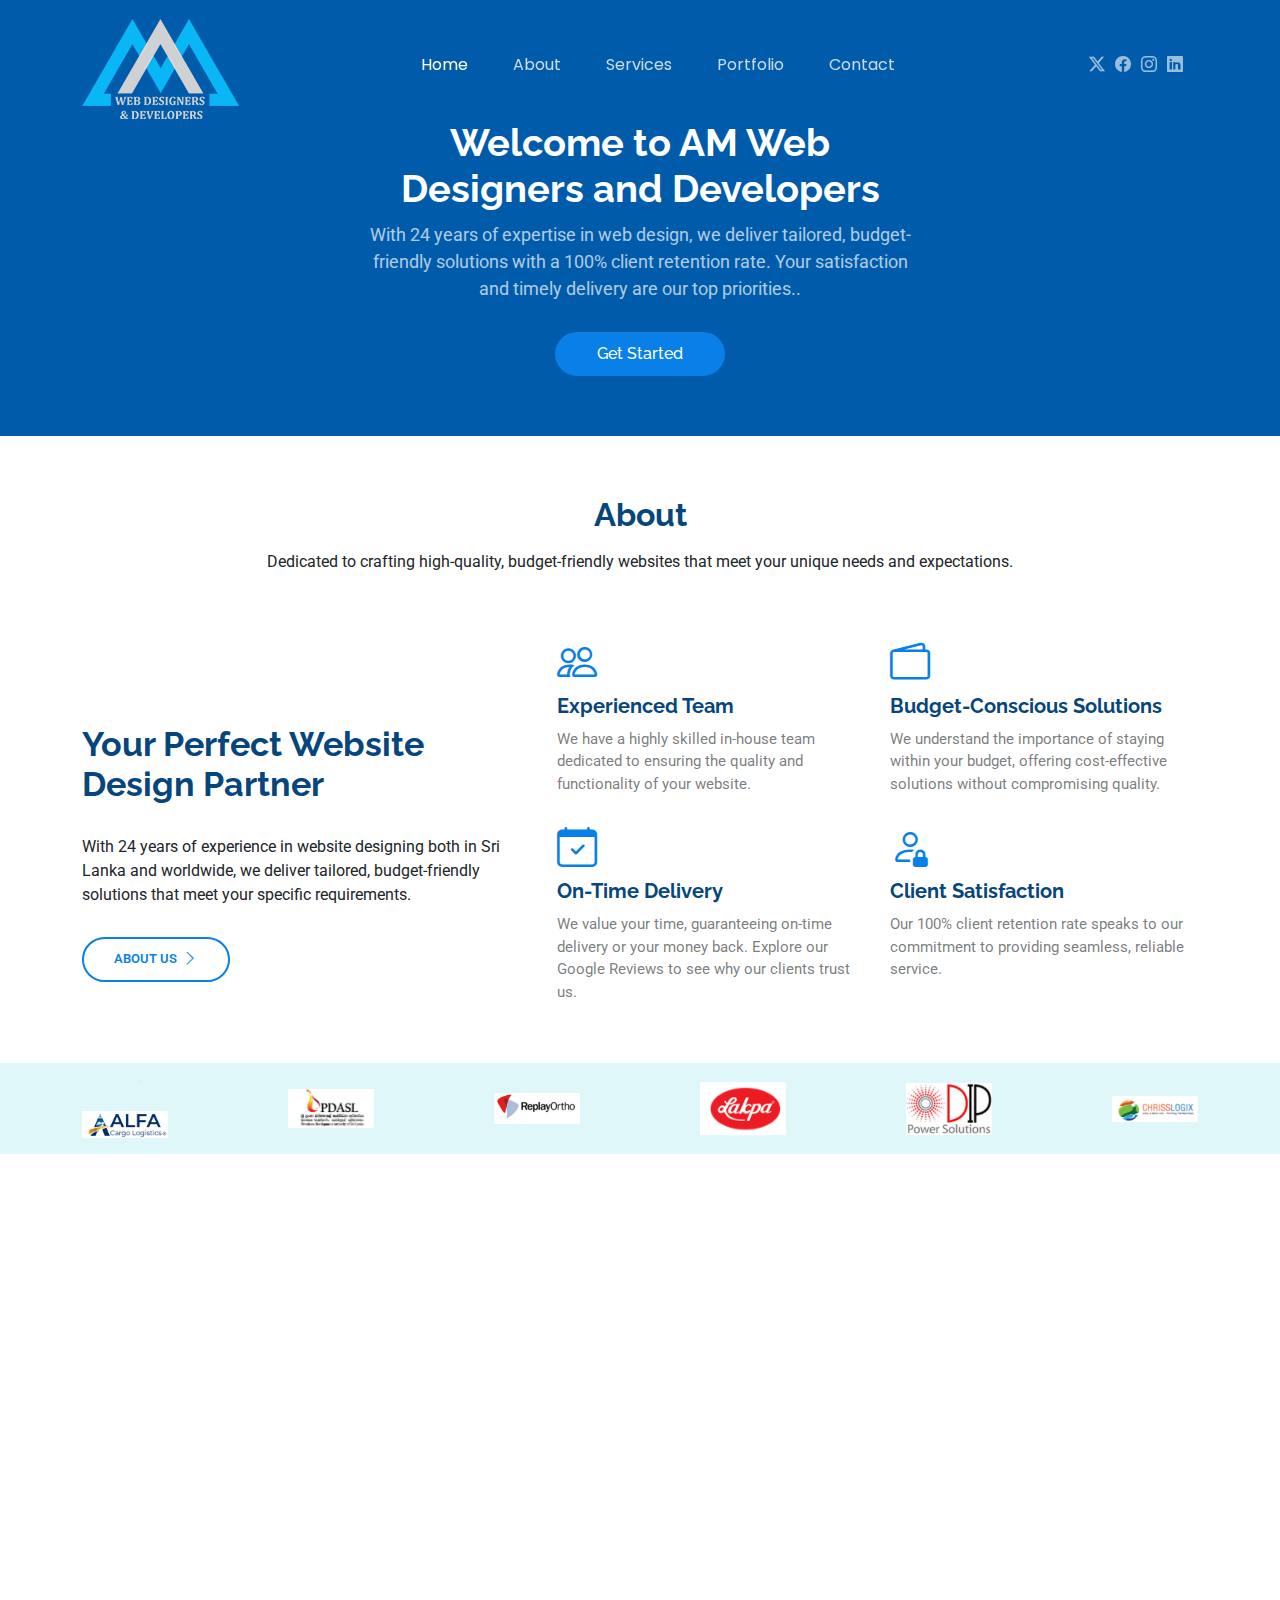
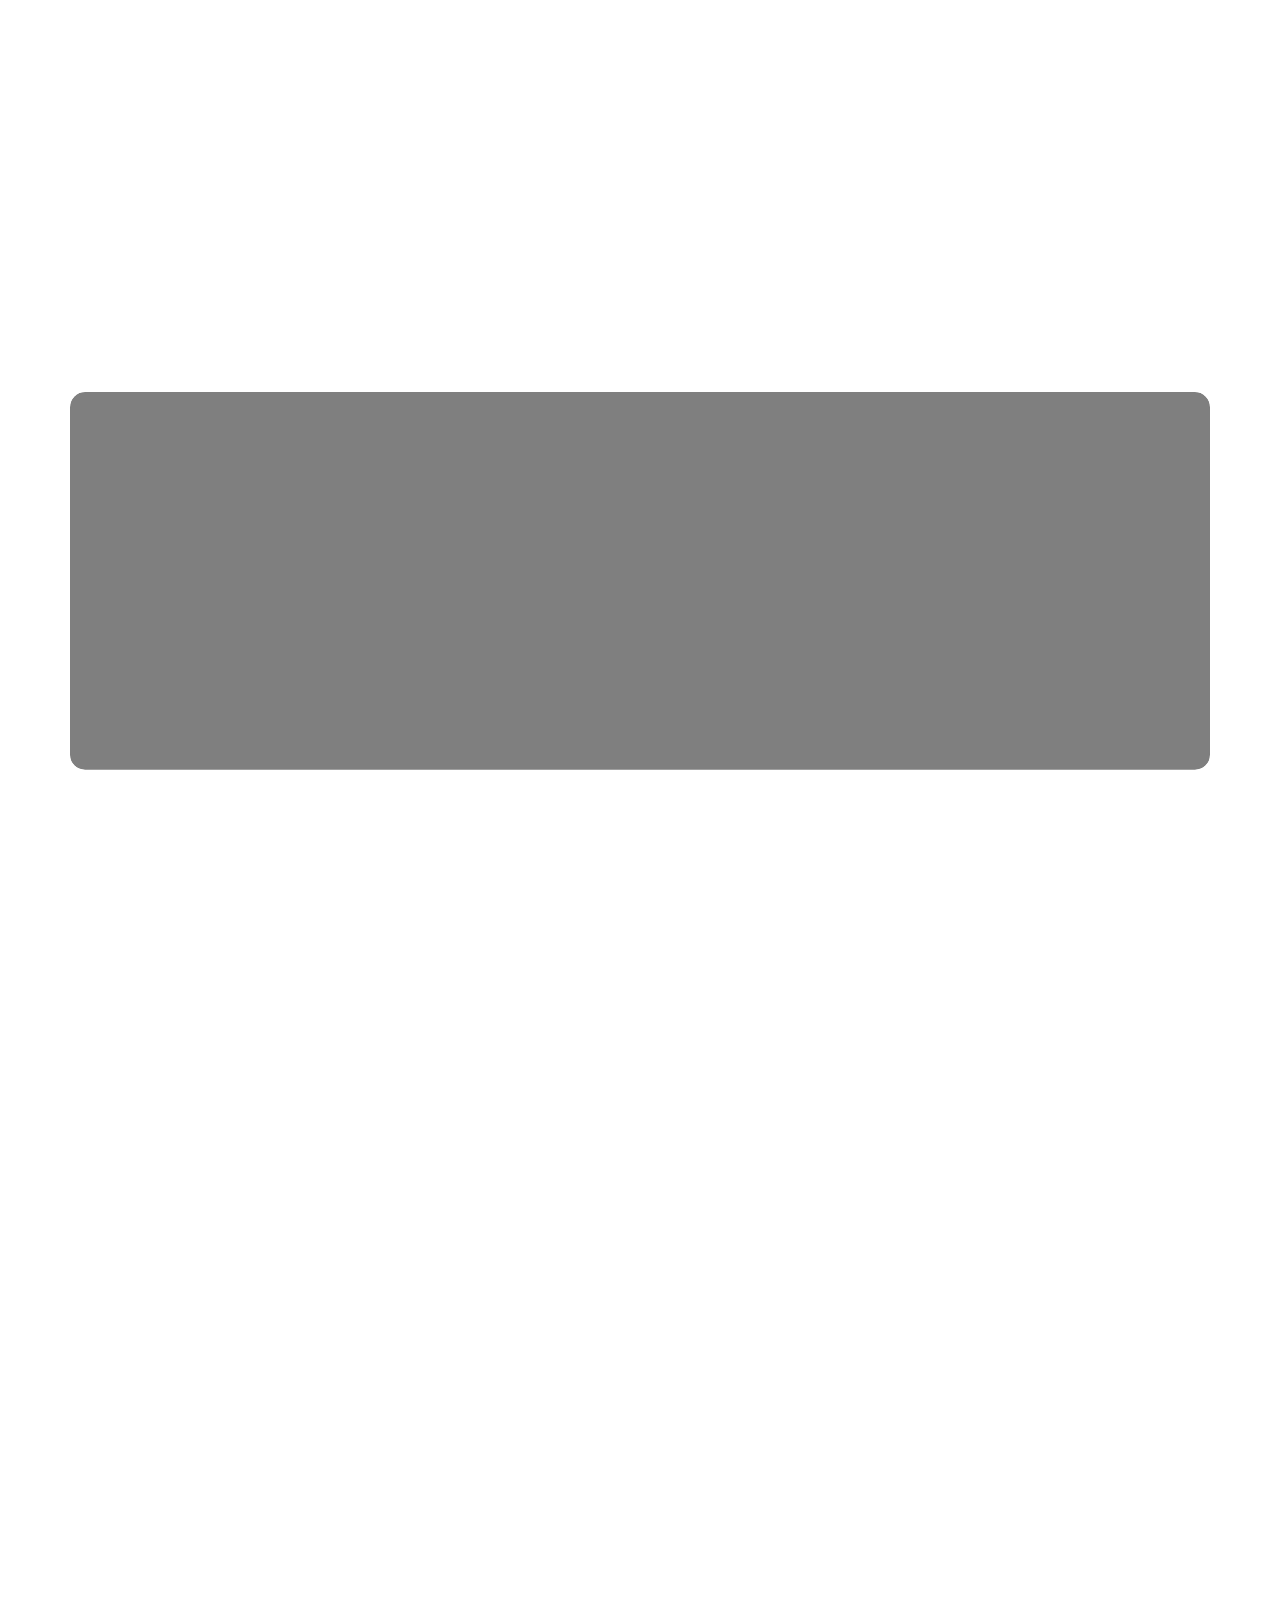
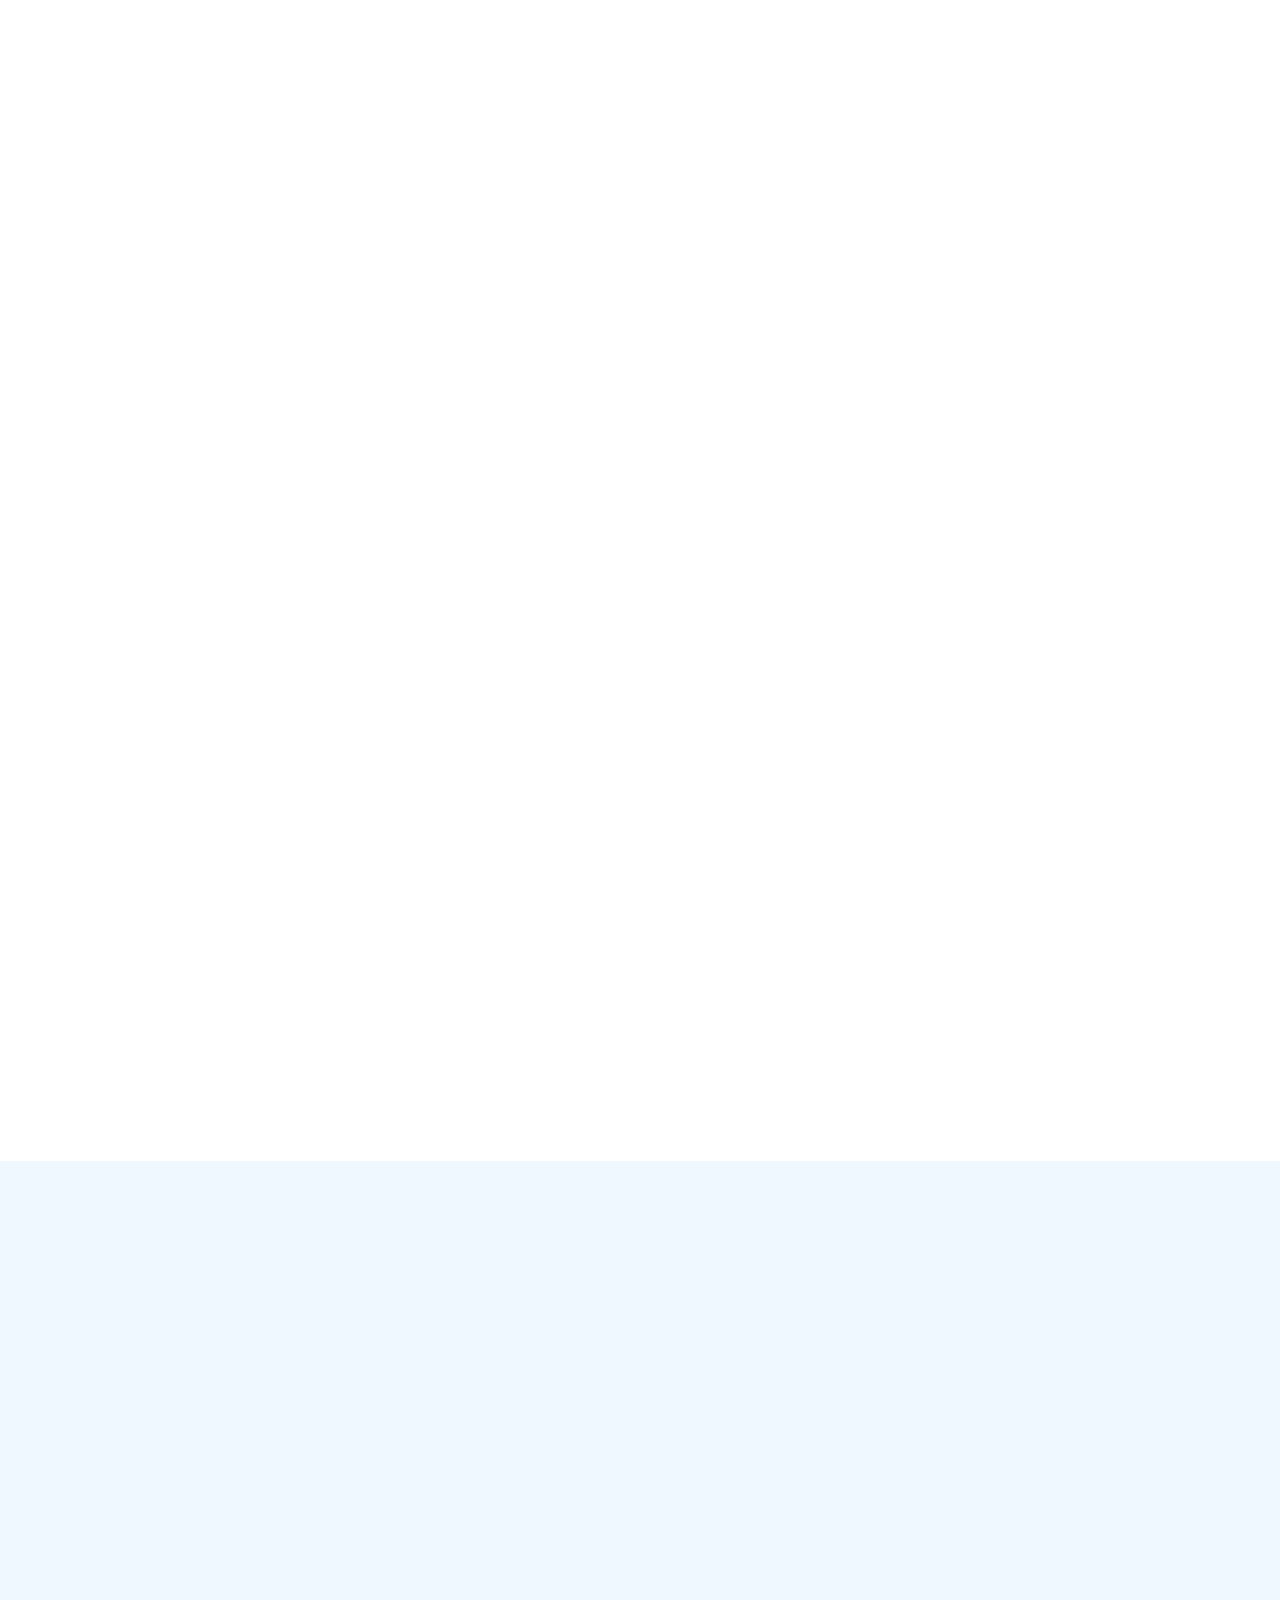
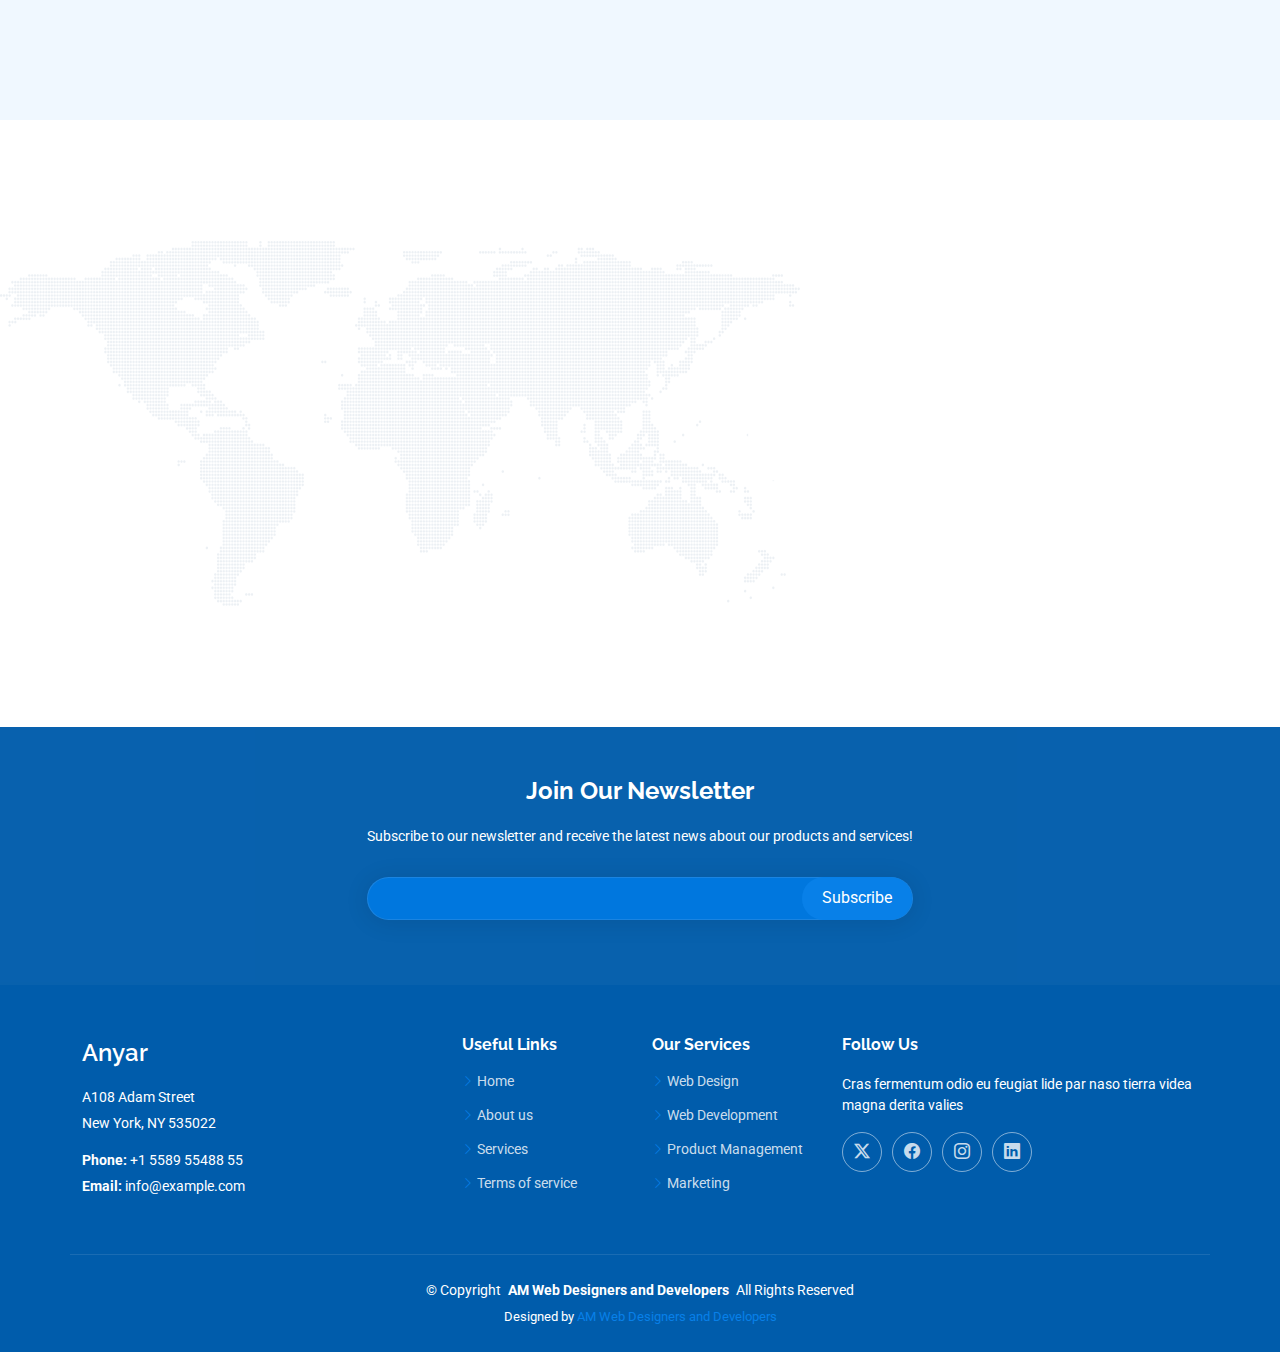
==== AM Web Developers/index.html @ 79e126ba "1 Commit" ====
<!DOCTYPE html>
<html lang="en">

<head>
  <meta charset="utf-8">
  <meta content="width=device-width, initial-scale=1.0" name="viewport">
  <title>AM Web Designers and Developers</title>
  <meta name="description" content="">
  <meta name="keywords" content="">

  <!-- Favicons -->
  <link href="assets/img/logo.png" rel="icon">
  <link href="assets/img/logo.png" rel="apple-touch-icon">

  <!-- Fonts -->
  <link href="https://fonts.googleapis.com" rel="preconnect">
  <link href="https://fonts.gstatic.com" rel="preconnect" crossorigin>
  <link
    href="https://fonts.googleapis.com/css2?family=Roboto:ital,wght@0,100;0,300;0,400;0,500;0,700;0,900;1,100;1,300;1,400;1,500;1,700;1,900&family=Poppins:ital,wght@0,100;0,200;0,300;0,400;0,500;0,600;0,700;0,800;0,900;1,100;1,200;1,300;1,400;1,500;1,600;1,700;1,800;1,900&family=Raleway:ital,wght@0,100;0,200;0,300;0,400;0,500;0,600;0,700;0,800;0,900;1,100;1,200;1,300;1,400;1,500;1,600;1,700;1,800;1,900&display=swap"
    rel="stylesheet">

  <!-- Vendor CSS Files -->
  <link href="assets/vendor/bootstrap/css/bootstrap.min.css" rel="stylesheet">
  <link href="assets/vendor/bootstrap-icons/bootstrap-icons.css" rel="stylesheet">
  <link href="assets/vendor/aos/aos.css" rel="stylesheet">
  <link href="assets/vendor/swiper/swiper-bundle.min.css" rel="stylesheet">
  <link href="assets/vendor/glightbox/css/glightbox.min.css" rel="stylesheet">

  <!-- Main CSS File -->
  <link href="assets/css/main.css" rel="stylesheet">

</head>

<body class="index-page">

  <header id="header" class="header d-flex align-items-center fixed-top">
    <div class="container position-relative d-flex align-items-center justify-content-between">

      <a href="index.html" class="logo d-flex align-items-center me-auto me-xl-0">
        <img src="assets/img/logo.png" alt="">
      </a>

      <nav id="navmenu" class="navmenu">
        <ul>
          <li><a href="#hero" class="active">Home</a></li>
          <li><a href="#about">About</a></li>
          <li><a href="#services">Services</a></li>
          <li><a href="#portfolio">Portfolio</a></li>
          <!-- <li class="dropdown"><a href="#"><span>Dropdown</span> <i class="bi bi-chevron-down toggle-dropdown"></i></a>
            <ul>
              <li><a href="#">Dropdown 1</a></li>
              <li class="dropdown"><a href="#"><span>Deep Dropdown</span> <i
                    class="bi bi-chevron-down toggle-dropdown"></i></a>
                <ul>
                  <li><a href="#">Deep Dropdown 1</a></li>
                  <li><a href="#">Deep Dropdown 2</a></li>
                  <li><a href="#">Deep Dropdown 3</a></li>
                  <li><a href="#">Deep Dropdown 4</a></li>
                  <li><a href="#">Deep Dropdown 5</a></li>
                </ul>
              </li>
              <li><a href="#">Dropdown 2</a></li>
              <li><a href="#">Dropdown 3</a></li>
              <li><a href="#">Dropdown 4</a></li>
            </ul>
          </li> -->
          <li><a href="#contact">Contact</a></li>
        </ul>
        <i class="mobile-nav-toggle d-xl-none bi bi-list"></i>
      </nav>

      <div class="header-social-links">
        <a href="#" class="twitter"><i class="bi bi-twitter-x"></i></a>
        <a href="#" class="facebook"><i class="bi bi-facebook"></i></a>
        <a href="#" class="instagram"><i class="bi bi-instagram"></i></a>
        <a href="#" class="linkedin"><i class="bi bi-linkedin"></i></a>
      </div>

    </div>
  </header>

  <main class="main">

    <!-- Hero Section -->
    <section id="hero" class="hero section dark-background">

      <div class="container">
        <div class="row justify-content-center">
          <div class="col-lg-6 text-center" data-aos="fade-up" data-aos-delay="100">
            <h2><span>Welcome to AM Web Designers and Developers</span></h2>
            <p>With 24 years of expertise in web design, we deliver tailored, budget-friendly solutions with a 100%
              client retention rate. Your satisfaction and timely delivery are our top priorities..</p>
            <a href="#about" class="btn-get-started">Get Started</a>
          </div>
        </div>
      </div>

    </section><!-- /Hero Section -->

    <!-- About Section -->
    <section id="about" class="about section">

      <!-- Section Title -->
      <div class="container section-title" data-aos="fade-up">
        <h2>About</h2>
        <p>Dedicated to crafting high-quality, budget-friendly websites that meet your unique needs and expectations.
        </p>
      </div><!-- End Section Title -->

      <div class="container">

        <div class="row gy-5">

          <div class="content col-xl-5 d-flex flex-column" data-aos="fade-up" data-aos-delay="100">
            <h3>Your Perfect Website Design Partner</h3>
            <p>
              With 24 years of experience in website designing both in Sri Lanka and worldwide, we deliver tailored,
              budget-friendly solutions that meet your specific requirements.
            </p>
            <a href="#" class="about-btn align-self-center align-self-xl-start"><span>About us</span> <i
                class="bi bi-chevron-right"></i></a>
          </div>

          <div class="col-xl-7" data-aos="fade-up" data-aos-delay="200">
            <div class="row gy-4">

              <div class="col-md-6 icon-box position-relative">
                <i class="bi bi-people"></i>
                <h4><a href="" class="stretched-link">Experienced Team</a></h4>
                <p>We have a highly skilled in-house team dedicated to ensuring the quality and functionality of your
                  website.</p>
              </div><!-- Icon-Box -->

              <div class="col-md-6 icon-box position-relative">
                <i class="bi bi-wallet2"></i>
                <h4><a href="" class="stretched-link">Budget-Conscious Solutions</a></h4>
                <p>We understand the importance of staying within your budget, offering cost-effective solutions without
                  compromising quality.</p>
              </div><!-- Icon-Box -->

              <div class="col-md-6 icon-box position-relative">
                <i class="bi bi-calendar-check"></i>
                <h4><a href="" class="stretched-link">On-Time Delivery</a></h4>
                <p>We value your time, guaranteeing on-time delivery or your money back. Explore our Google Reviews to
                  see why our clients trust us.</p>
              </div><!-- Icon-Box -->

              <div class="col-md-6 icon-box position-relative">
                <i class="bi bi-person-lock"></i>
                <h4><a href="" class="stretched-link">Client Satisfaction</a></h4>
                <p>Our 100% client retention rate speaks to our commitment to providing seamless, reliable service.</p>
              </div><!-- Icon-Box -->

            </div>
          </div>

        </div>

      </div>

    </section><!-- /About Section -->

    <!-- Clients Section -->
    <section id="clients" class="clients section">

      <div class="container">

        <div class="swiper init-swiper">
          <script type="application/json" class="swiper-config">
            {
              "loop": true,
              "speed": 600,
              "autoplay": {
                "delay": 5000
              },
              "slidesPerView": "auto",
              "pagination": {
                "el": ".swiper-pagination",
                "type": "bullets",
                "clickable": true
              },
              "breakpoints": {
                "320": {
                  "slidesPerView": 2,
                  "spaceBetween": 40
                },
                "480": {
                  "slidesPerView": 3,
                  "spaceBetween": 60
                },
                "640": {
                  "slidesPerView": 4,
                  "spaceBetween": 80
                },
                "992": {
                  "slidesPerView": 6,
                  "spaceBetween": 120
                }
              }
            }
          </script>
          <div class="swiper-wrapper align-items-center">
            <div class="swiper-slide"><img src="assets/img/clients/client-1.png" class="img-fluid" alt=""></div>
            <div class="swiper-slide"><img src="assets/img/clients/client-2.png" class="img-fluid" alt=""></div>
            <div class="swiper-slide"><img src="assets/img/clients/client-3.png" class="img-fluid" alt=""></div>
            <div class="swiper-slide"><img src="assets/img/clients/client-4.png" class="img-fluid" alt=""></div>
            <div class="swiper-slide"><img src="assets/img/clients/client-5.png" class="img-fluid" alt=""></div>
            <div class="swiper-slide"><img src="assets/img/clients/client-6.png" class="img-fluid" alt=""></div>
            <div class="swiper-slide"><img src="assets/img/clients/client-7.png" class="img-fluid" alt=""></div>
            <div class="swiper-slide"><img src="assets/img/clients/client-8.png" class="img-fluid" alt=""></div>
            <div class="swiper-slide"><img src="assets/img/clients/client-9.png" class="img-fluid" alt=""></div>
          </div>
        </div>

      </div>

    </section><!-- /Clients Section -->

    <!-- Services Section -->
    <section id="services" class="services section">

      <!-- Section Title -->
      <div class="container section-title" data-aos="fade-up">
        <h2>Services</h2>
        <p>Explore the wide range of services we offer to meet your needs.</p>
      </div><!-- End Section Title -->

      <div class="container">
        <div class="row gy-4">

          <!-- Website Design and Development -->
          <div class="col-lg-4 col-md-6 service-item d-flex" data-aos="fade-up" data-aos-delay="100">
            <div class="icon flex-shrink-0"><i class="bi bi-code"></i></div>
            <div>
              <h4 class="title">Website Design and Development</h4>
              <p class="description">Creating beautiful, responsive websites tailored to your business needs.</p>
            </div>
          </div><!-- End Service Item -->

          <!-- Web Hosting -->
          <div class="col-lg-4 col-md-6 service-item d-flex" data-aos="fade-up" data-aos-delay="200">
            <div class="icon flex-shrink-0"><i class="bi bi-server"></i></div>
            <div>
              <h4 class="title">Web Hosting</h4>
              <p class="description">Reliable and secure web hosting solutions to keep your website online 24/7.</p>
            </div>
          </div><!-- End Service Item -->

          <!-- Domain Registration & Transfer -->
          <div class="col-lg-4 col-md-6 service-item d-flex" data-aos="fade-up" data-aos-delay="300">
            <div class="icon flex-shrink-0"><i class="bi bi-globe"></i></div>
            <div>
              <h4 class="title">Domain Registration & Transfer</h4>
              <p class="description">Easily register new domains or transfer existing ones with us.</p>
            </div>
          </div><!-- End Service Item -->

          <!-- Editing & Re-Designing Websites -->
          <div class="col-lg-4 col-md-6 service-item d-flex" data-aos="fade-up" data-aos-delay="400">
            <div class="icon flex-shrink-0"><i class="bi bi-pencil-square"></i></div>
            <div>
              <h4 class="title">Editing & Re-Designing Websites</h4>
              <p class="description">Need changes? We edit and re-design existing websites to suit your current needs.
              </p>
            </div>
          </div><!-- End Service Item -->

          <!-- Logo & Company Profile Design -->
          <!-- <div class="col-lg-4 col-md-6 service-item d-flex" data-aos="fade-up" data-aos-delay="500">
            <div class="icon flex-shrink-0"><i class="bi bi-palette"></i></div>
            <div>
              <h4 class="title">Logo & Company Profile Design</h4>
              <p class="description">Professional logo design and company profiles to enhance your brand image.</p>
            </div>
          </div>End Service Item -->

          <!-- Specialized Websites -->
          <div class="col-lg-4 col-md-6 service-item d-flex" data-aos="fade-up" data-aos-delay="600">
            <div class="icon flex-shrink-0"><i class="bi bi-briefcase"></i></div>
            <div>
              <h4 class="title">Specialized Websites</h4>
              <p class="description">From classified ad websites to recruitment platforms, we develop them all.</p>
            </div>
          </div><!-- End Service Item -->

          <!-- Static Websites -->
          <div class="col-lg-4 col-md-6 service-item d-flex" data-aos="fade-up" data-aos-delay="700">
            <div class="icon flex-shrink-0"><i class="bi bi-file-earmark"></i></div>
            <div>
              <h4 class="title">Static Websites</h4>
              <p class="description">Simple, fast-loading websites with a clean design.</p>
            </div>
          </div><!-- End Service Item -->

          <!-- Dynamic Websites -->
          <div class="col-lg-4 col-md-6 service-item d-flex" data-aos="fade-up" data-aos-delay="800">
            <div class="icon flex-shrink-0"><i class="bi bi-layout-text-sidebar"></i></div>
            <div>
              <h4 class="title">Dynamic Websites</h4>
              <p class="description">Engage your users with interactive and dynamic website experiences.</p>
            </div>
          </div><!-- End Service Item -->

          <!-- E-commerce Websites -->
          <div class="col-lg-4 col-md-6 service-item d-flex" data-aos="fade-up" data-aos-delay="900">
            <div class="icon flex-shrink-0"><i class="bi bi-cart"></i></div>
            <div>
              <h4 class="title">E-commerce Websites</h4>
              <p class="description">Build an online store to showcase and sell your products with ease.</p>
            </div>
          </div><!-- End Service Item -->

          <!-- Classified Ad Websites -->
          <!-- <div class="col-lg-4 col-md-6 service-item d-flex" data-aos="fade-up" data-aos-delay="1000">
            <div class="icon flex-shrink-0"><i class="bi bi-list-check"></i></div>
            <div>
              <h4 class="title">Classified Ad Websites</h4>
              <p class="description">Create platforms for users to post and browse classified ads.</p>
            </div>
          </div>End Service Item -->

          <!-- PHP/Database Websites -->
          <div class="col-lg-4 col-md-6 service-item d-flex" data-aos="fade-up" data-aos-delay="1100">
            <div class="icon flex-shrink-0"><i class="bi bi-database"></i></div>
            <div>
              <h4 class="title">PHP/Database Websites</h4>
              <p class="description">Developing robust, data-driven websites with PHP and database integration.</p>
            </div>
          </div><!-- End Service Item -->

          <!-- Recruitment Websites -->
          <!-- <div class="col-lg-4 col-md-6 service-item d-flex" data-aos="fade-up" data-aos-delay="1200">
            <div class="icon flex-shrink-0"><i class="bi bi-person-check"></i></div>
            <div>
              <h4 class="title">Recruitment Websites</h4>
              <p class="description">Designing platforms to streamline the hiring process and connect employers with
                candidates.</p>
            </div>
          </div>End Service Item -->

        </div>
      </div>

    </section><!-- /Services Section -->

    <!-- Call To Action Section -->
    <section id="call-to-action" class="call-to-action section dark-background">

      <div class="container">
        <img src="assets/img/cta-bg.jpg" alt="">
        <div class="content row justify-content-center" data-aos="zoom-in" data-aos-delay="100">
          <div class="col-xl-10">
            <div class="text-center">
              <h3>Call To Action</h3>
              <p>Looking for a top-notch website designer in Sri Lanka? With 24 years of experience and a 100% client
                satisfaction rate, we deliver tailored, budget-friendly websites on time. <b>Explore our portfolio,
                  contact
                  us today</b>, and <b>read our Google Reviews</b> to see how we can bring your vision to life. Get in
                touch now!</p>
              <a class="cta-btn" href="#">Call To Action</a>
            </div>
          </div>
        </div>
      </div>

    </section><!-- /Call To Action Section -->

    <!-- Portfolio Section -->
    <section id="portfolio" class="portfolio section">

      <!-- Section Title -->
      <div class="container section-title" data-aos="fade-up">
        <h2>Portfolio</h2>
        <p>Necessitatibus eius consequatur ex aliquid fuga eum quidem sint consectetur velit</p>
      </div><!-- End Section Title -->

      <div class="container">

        <div class="isotope-layout" data-default-filter="*" data-layout="masonry" data-sort="original-order">

          <ul class="portfolio-filters isotope-filters" data-aos="fade-up" data-aos-delay="100">
            <li data-filter="*" class="filter-active">All</li>
            <li data-filter=".filter-app">App</li>
            <li data-filter=".filter-product">Product</li>
            <li data-filter=".filter-branding">Branding</li>
            <li data-filter=".filter-books">Books</li>
          </ul><!-- End Portfolio Filters -->

          <div class="row gy-4 isotope-container" data-aos="fade-up" data-aos-delay="200">

            <div class="col-lg-4 col-md-6 portfolio-item isotope-item filter-app">
              <div class="portfolio-content h-100">
                <a href="assets/img/portfolio/app-1.jpg" data-gallery="portfolio-gallery-app" class="glightbox"><img
                    src="assets/img/portfolio/app-1.jpg" class="img-fluid" alt=""></a>
                <div class="portfolio-info">
                  <h4><a href="portfolio-details.html" title="More Details">App 1</a></h4>
                  <p>Lorem ipsum, dolor sit amet consectetur</p>
                </div>
              </div>
            </div><!-- End Portfolio Item -->

            <div class="col-lg-4 col-md-6 portfolio-item isotope-item filter-product">
              <div class="portfolio-content h-100">
                <a href="assets/img/portfolio/product-1.jpg" data-gallery="portfolio-gallery-app" class="glightbox"><img
                    src="assets/img/portfolio/product-1.jpg" class="img-fluid" alt=""></a>
                <div class="portfolio-info">
                  <h4><a href="portfolio-details.html" title="More Details">Product 1</a></h4>
                  <p>Lorem ipsum, dolor sit amet consectetur</p>
                </div>
              </div>
            </div><!-- End Portfolio Item -->

            <div class="col-lg-4 col-md-6 portfolio-item isotope-item filter-branding">
              <div class="portfolio-content h-100">
                <a href="assets/img/portfolio/branding-1.jpg" data-gallery="portfolio-gallery-app"
                  class="glightbox"><img src="assets/img/portfolio/branding-1.jpg" class="img-fluid" alt=""></a>
                <div class="portfolio-info">
                  <h4><a href="portfolio-details.html" title="More Details">Branding 1</a></h4>
                  <p>Lorem ipsum, dolor sit amet consectetur</p>
                </div>
              </div>
            </div><!-- End Portfolio Item -->

            <div class="col-lg-4 col-md-6 portfolio-item isotope-item filter-books">
              <div class="portfolio-content h-100">
                <a href="assets/img/portfolio/books-1.jpg" data-gallery="portfolio-gallery-app" class="glightbox"><img
                    src="assets/img/portfolio/books-1.jpg" class="img-fluid" alt=""></a>
                <div class="portfolio-info">
                  <h4><a href="portfolio-details.html" title="More Details">Books 1</a></h4>
                  <p>Lorem ipsum, dolor sit amet consectetur</p>
                </div>
              </div>
            </div><!-- End Portfolio Item -->

            <div class="col-lg-4 col-md-6 portfolio-item isotope-item filter-app">
              <div class="portfolio-content h-100">
                <a href="assets/img/portfolio/app-2.jpg" data-gallery="portfolio-gallery-app" class="glightbox"><img
                    src="assets/img/portfolio/app-2.jpg" class="img-fluid" alt=""></a>
                <div class="portfolio-info">
                  <h4><a href="portfolio-details.html" title="More Details">App 2</a></h4>
                  <p>Lorem ipsum, dolor sit amet consectetur</p>
                </div>
              </div>
            </div><!-- End Portfolio Item -->

            <div class="col-lg-4 col-md-6 portfolio-item isotope-item filter-product">
              <div class="portfolio-content h-100">
                <a href="assets/img/portfolio/product-2.jpg" data-gallery="portfolio-gallery-app" class="glightbox"><img
                    src="assets/img/portfolio/product-2.jpg" class="img-fluid" alt=""></a>
                <div class="portfolio-info">
                  <h4><a href="portfolio-details.html" title="More Details">Product 2</a></h4>
                  <p>Lorem ipsum, dolor sit amet consectetur</p>
                </div>
              </div>
            </div><!-- End Portfolio Item -->

            <div class="col-lg-4 col-md-6 portfolio-item isotope-item filter-branding">
              <div class="portfolio-content h-100">
                <a href="assets/img/portfolio/branding-2.jpg" data-gallery="portfolio-gallery-app"
                  class="glightbox"><img src="assets/img/portfolio/branding-2.jpg" class="img-fluid" alt=""></a>
                <div class="portfolio-info">
                  <h4><a href="portfolio-details.html" title="More Details">Branding 2</a></h4>
                  <p>Lorem ipsum, dolor sit amet consectetur</p>
                </div>
              </div>
            </div><!-- End Portfolio Item -->

            <div class="col-lg-4 col-md-6 portfolio-item isotope-item filter-books">
              <div class="portfolio-content h-100">
                <a href="assets/img/portfolio/books-2.jpg" data-gallery="portfolio-gallery-app" class="glightbox"><img
                    src="assets/img/portfolio/books-2.jpg" class="img-fluid" alt=""></a>
                <div class="portfolio-info">
                  <h4><a href="portfolio-details.html" title="More Details">Books 2</a></h4>
                  <p>Lorem ipsum, dolor sit amet consectetur</p>
                </div>
              </div>
            </div><!-- End Portfolio Item -->

            <div class="col-lg-4 col-md-6 portfolio-item isotope-item filter-app">
              <div class="portfolio-content h-100">
                <a href="assets/img/portfolio/app-3.jpg" data-gallery="portfolio-gallery-app" class="glightbox"><img
                    src="assets/img/portfolio/app-3.jpg" class="img-fluid" alt=""></a>
                <div class="portfolio-info">
                  <h4><a href="portfolio-details.html" title="More Details">App 3</a></h4>
                  <p>Lorem ipsum, dolor sit amet consectetur</p>
                </div>
              </div>
            </div><!-- End Portfolio Item -->

            <div class="col-lg-4 col-md-6 portfolio-item isotope-item filter-product">
              <div class="portfolio-content h-100">
                <a href="assets/img/portfolio/product-3.jpg" data-gallery="portfolio-gallery-app" class="glightbox"><img
                    src="assets/img/portfolio/product-3.jpg" class="img-fluid" alt=""></a>
                <div class="portfolio-info">
                  <h4><a href="portfolio-details.html" title="More Details">Product 3</a></h4>
                  <p>Lorem ipsum, dolor sit amet consectetur</p>
                </div>
              </div>
            </div><!-- End Portfolio Item -->

            <div class="col-lg-4 col-md-6 portfolio-item isotope-item filter-branding">
              <div class="portfolio-content h-100">
                <a href="assets/img/portfolio/branding-3.jpg" data-gallery="portfolio-gallery-app"
                  class="glightbox"><img src="assets/img/portfolio/branding-3.jpg" class="img-fluid" alt=""></a>
                <div class="portfolio-info">
                  <h4><a href="portfolio-details.html" title="More Details">Branding 3</a></h4>
                  <p>Lorem ipsum, dolor sit amet consectetur</p>
                </div>
              </div>
            </div><!-- End Portfolio Item -->

            <div class="col-lg-4 col-md-6 portfolio-item isotope-item filter-books">
              <div class="portfolio-content h-100">
                <a href="assets/img/portfolio/books-3.jpg" data-gallery="portfolio-gallery-app" class="glightbox"><img
                    src="assets/img/portfolio/books-3.jpg" class="img-fluid" alt=""></a>
                <div class="portfolio-info">
                  <h4><a href="portfolio-details.html" title="More Details">Books 3</a></h4>
                  <p>Lorem ipsum, dolor sit amet consectetur</p>
                </div>
              </div>
            </div><!-- End Portfolio Item -->

          </div><!-- End Portfolio Container -->

        </div>

      </div>

    </section><!-- /Portfolio Section -->


    <!-- Faq Section -->
    <section id="faq" class="faq section light-background">

      <!-- Section Title -->
      <div class="container section-title" data-aos="fade-up">
        <h2>Frequently Asked Questions</h2>
        <p>Necessitatibus eius consequatur ex aliquid fuga eum quidem sint consectetur velit</p>
      </div><!-- End Section Title -->

      <div class="container">

        <div class="row">

          <div class="col-lg-6" data-aos="fade-up" data-aos-delay="100">

            <div class="faq-container">

              <div class="faq-item faq-active">
                <h3>Non consectetur a erat nam at lectus urna duis?</h3>
                <div class="faq-content">
                  <p>Feugiat pretium nibh ipsum consequat. Tempus iaculis urna id volutpat lacus laoreet non curabitur
                    gravida. Venenatis lectus magna fringilla urna porttitor rhoncus dolor purus non.</p>
                </div>
                <i class="faq-toggle bi bi-chevron-right"></i>
              </div><!-- End Faq item-->

              <div class="faq-item">
                <h3>Feugiat scelerisque varius morbi enim nunc faucibus a pellentesque?</h3>
                <div class="faq-content">
                  <p>Dolor sit amet consectetur adipiscing elit pellentesque habitant morbi. Id interdum velit laoreet
                    id donec ultrices. Fringilla phasellus faucibus scelerisque eleifend donec pretium. Est pellentesque
                    elit ullamcorper dignissim. Mauris ultrices eros in cursus turpis massa tincidunt dui.</p>
                </div>
                <i class="faq-toggle bi bi-chevron-right"></i>
              </div><!-- End Faq item-->

              <div class="faq-item">
                <h3>Dolor sit amet consectetur adipiscing elit pellentesque?</h3>
                <div class="faq-content">
                  <p>Eleifend mi in nulla posuere sollicitudin aliquam ultrices sagittis orci. Faucibus pulvinar
                    elementum integer enim. Sem nulla pharetra diam sit amet nisl suscipit. Rutrum tellus pellentesque
                    eu tincidunt. Lectus urna duis convallis convallis tellus. Urna molestie at elementum eu facilisis
                    sed odio morbi quis</p>
                </div>
                <i class="faq-toggle bi bi-chevron-right"></i>
              </div><!-- End Faq item-->

            </div>

          </div><!-- End Faq Column-->

          <div class="col-lg-6" data-aos="fade-up" data-aos-delay="200">

            <div class="faq-container">

              <div class="faq-item">
                <h3>Ac odio tempor orci dapibus. Aliquam eleifend mi in nulla?</h3>
                <div class="faq-content">
                  <p>Dolor sit amet consectetur adipiscing elit pellentesque habitant morbi. Id interdum velit laoreet
                    id donec ultrices. Fringilla phasellus faucibus scelerisque eleifend donec pretium. Est pellentesque
                    elit ullamcorper dignissim. Mauris ultrices eros in cursus turpis massa tincidunt dui.</p>
                </div>
                <i class="faq-toggle bi bi-chevron-right"></i>
              </div><!-- End Faq item-->

              <div class="faq-item">
                <h3>Tempus quam pellentesque nec nam aliquam sem et tortor consequat?</h3>
                <div class="faq-content">
                  <p>Molestie a iaculis at erat pellentesque adipiscing commodo. Dignissim suspendisse in est ante in.
                    Nunc vel risus commodo viverra maecenas accumsan. Sit amet nisl suscipit adipiscing bibendum est.
                    Purus gravida quis blandit turpis cursus in</p>
                </div>
                <i class="faq-toggle bi bi-chevron-right"></i>
              </div><!-- End Faq item-->

              <div class="faq-item">
                <h3>Perspiciatis quod quo quos nulla quo illum ullam?</h3>
                <div class="faq-content">
                  <p>Enim ea facilis quaerat voluptas quidem et dolorem. Quis et consequatur non sed in suscipit sequi.
                    Distinctio ipsam dolore et.</p>
                </div>
                <i class="faq-toggle bi bi-chevron-right"></i>
              </div><!-- End Faq item-->

            </div>

          </div><!-- End Faq Column-->

        </div>

      </div>

    </section><!-- /Faq Section -->

    <!-- Contact Section -->
    <section id="contact" class="contact section">

      <!-- Section Title -->
      <div class="container section-title" data-aos="fade-up">
        <h2>Contact</h2>
        <p>Necessitatibus eius consequatur ex aliquid fuga eum quidem sint consectetur velit</p>
      </div><!-- End Section Title -->

      <div class="container position-relative" data-aos="fade-up" data-aos-delay="100">

        <div class="row gy-4">

          <div class="col-lg-5">
            <div class="info-item d-flex" data-aos="fade-up" data-aos-delay="200">
              <i class="bi bi-geo-alt flex-shrink-0"></i>
              <div>
                <h3>Address</h3>
                <p>A108 Adam Street, New York, NY 535022</p>
              </div>
            </div><!-- End Info Item -->

            <div class="info-item d-flex" data-aos="fade-up" data-aos-delay="300">
              <i class="bi bi-telephone flex-shrink-0"></i>
              <div>
                <h3>Call Us</h3>
                <p>+1 5589 55488 55</p>
              </div>
            </div><!-- End Info Item -->

            <div class="info-item d-flex" data-aos="fade-up" data-aos-delay="400">
              <i class="bi bi-envelope flex-shrink-0"></i>
              <div>
                <h3>Email Us</h3>
                <p>info@example.com</p>
              </div>
            </div><!-- End Info Item -->

          </div>

          <div class="col-lg-7">
            <form action="forms/contact.php" method="post" class="php-email-form" data-aos="fade-up"
              data-aos-delay="500">
              <div class="row gy-4">

                <div class="col-md-6">
                  <input type="text" name="name" class="form-control" placeholder="Your Name" required="">
                </div>

                <div class="col-md-6 ">
                  <input type="email" class="form-control" name="email" placeholder="Your Email" required="">
                </div>

                <div class="col-md-12">
                  <input type="text" class="form-control" name="subject" placeholder="Subject" required="">
                </div>

                <div class="col-md-12">
                  <textarea class="form-control" name="message" rows="6" placeholder="Message" required=""></textarea>
                </div>

                <div class="col-md-12 text-center">
                  <div class="loading">Loading</div>
                  <div class="error-message"></div>
                  <div class="sent-message">Your message has been sent. Thank you!</div>

                  <button type="submit">Send Message</button>
                </div>

              </div>
            </form>
          </div><!-- End Contact Form -->

        </div>

      </div>

    </section><!-- /Contact Section -->

  </main>

  <footer id="footer" class="footer dark-background">

    <div class="footer-newsletter">
      <div class="container">
        <div class="row justify-content-center text-center">
          <div class="col-lg-6">
            <h4>Join Our Newsletter</h4>
            <p>Subscribe to our newsletter and receive the latest news about our products and services!</p>
            <form action="forms/newsletter.php" method="post" class="php-email-form">
              <div class="newsletter-form"><input type="email" name="email"><input type="submit" value="Subscribe">
              </div>
              <div class="loading">Loading</div>
              <div class="error-message"></div>
              <div class="sent-message">Your subscription request has been sent. Thank you!</div>
            </form>
          </div>
        </div>
      </div>
    </div>

    <div class="container footer-top">
      <div class="row gy-4">
        <div class="col-lg-4 col-md-6 footer-about">
          <a href="index.html" class="d-flex align-items-center">
            <span class="sitename">Anyar</span>
          </a>
          <div class="footer-contact pt-3">
            <p>A108 Adam Street</p>
            <p>New York, NY 535022</p>
            <p class="mt-3"><strong>Phone:</strong> <span>+1 5589 55488 55</span></p>
            <p><strong>Email:</strong> <span>info@example.com</span></p>
          </div>
        </div>

        <div class="col-lg-2 col-md-3 footer-links">
          <h4>Useful Links</h4>
          <ul>
            <li><i class="bi bi-chevron-right"></i> <a href="#">Home</a></li>
            <li><i class="bi bi-chevron-right"></i> <a href="#">About us</a></li>
            <li><i class="bi bi-chevron-right"></i> <a href="#">Services</a></li>
            <li><i class="bi bi-chevron-right"></i> <a href="#">Terms of service</a></li>
          </ul>
        </div>

        <div class="col-lg-2 col-md-3 footer-links">
          <h4>Our Services</h4>
          <ul>
            <li><i class="bi bi-chevron-right"></i> <a href="#">Web Design</a></li>
            <li><i class="bi bi-chevron-right"></i> <a href="#">Web Development</a></li>
            <li><i class="bi bi-chevron-right"></i> <a href="#">Product Management</a></li>
            <li><i class="bi bi-chevron-right"></i> <a href="#">Marketing</a></li>
          </ul>
        </div>

        <div class="col-lg-4 col-md-12">
          <h4>Follow Us</h4>
          <p>Cras fermentum odio eu feugiat lide par naso tierra videa magna derita valies</p>
          <div class="social-links d-flex">
            <a href=""><i class="bi bi-twitter-x"></i></a>
            <a href=""><i class="bi bi-facebook"></i></a>
            <a href=""><i class="bi bi-instagram"></i></a>
            <a href=""><i class="bi bi-linkedin"></i></a>
          </div>
        </div>

      </div>
    </div>

    <div class="container copyright text-center mt-4">
      <p>© <span>Copyright</span> <strong class="px-1 sitename">AM Web Designers and Developers</strong> <span>All Rights Reserved</span></p>
      <div class="credits">
        Designed by <a href="">AM Web Designers and Developers</a>
      </div>
    </div>

  </footer>

  <!-- Scroll Top -->
  <a href="#" id="scroll-top" class="scroll-top d-flex align-items-center justify-content-center"><i
      class="bi bi-arrow-up-short"></i></a>

  <!-- Preloader -->
  <div id="preloader"></div>

  <!-- Vendor JS Files -->
  <script src="assets/vendor/bootstrap/js/bootstrap.bundle.min.js"></script>
  <script src="assets/vendor/php-email-form/validate.js"></script>
  <script src="assets/vendor/aos/aos.js"></script>
  <script src="assets/vendor/swiper/swiper-bundle.min.js"></script>
  <script src="assets/vendor/glightbox/js/glightbox.min.js"></script>
  <script src="assets/vendor/imagesloaded/imagesloaded.pkgd.min.js"></script>
  <script src="assets/vendor/isotope-layout/isotope.pkgd.min.js"></script>

  <!-- Main JS File -->
  <script src="assets/js/main.js"></script>

</body>

</html>
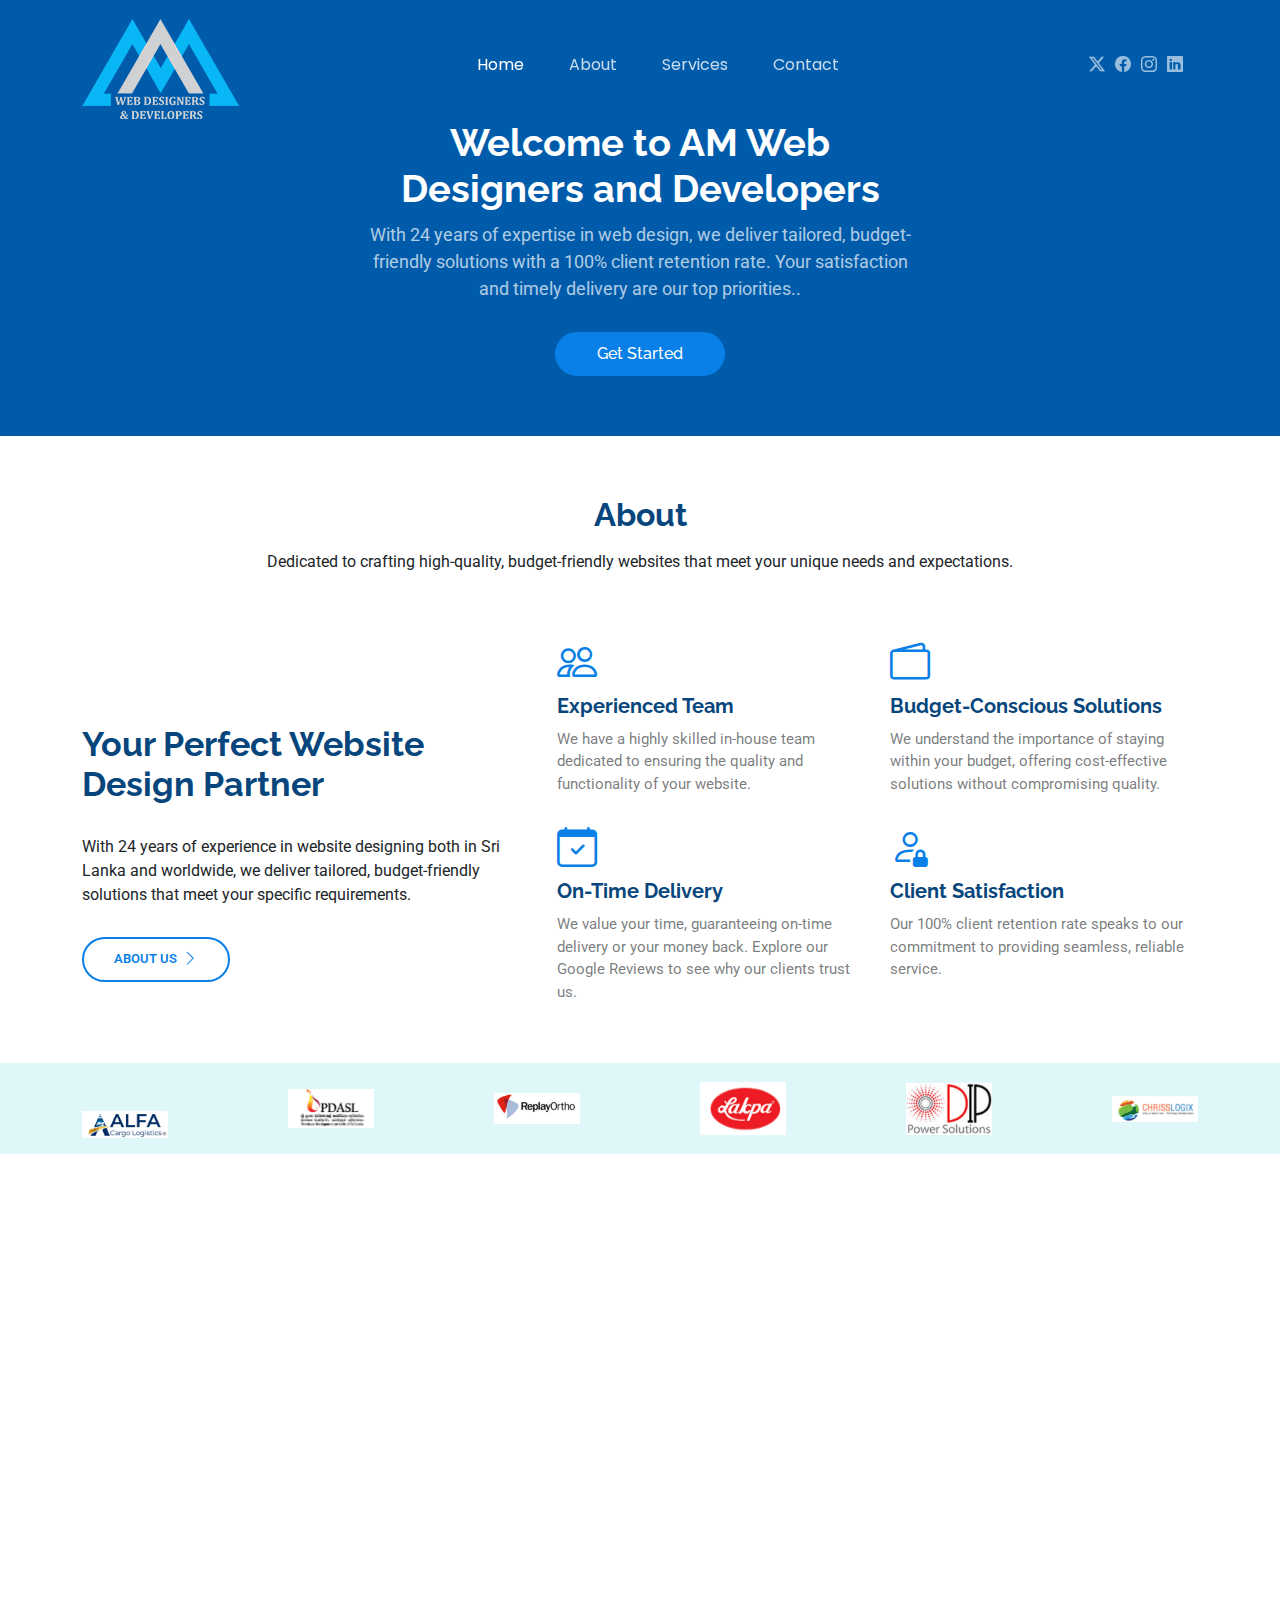
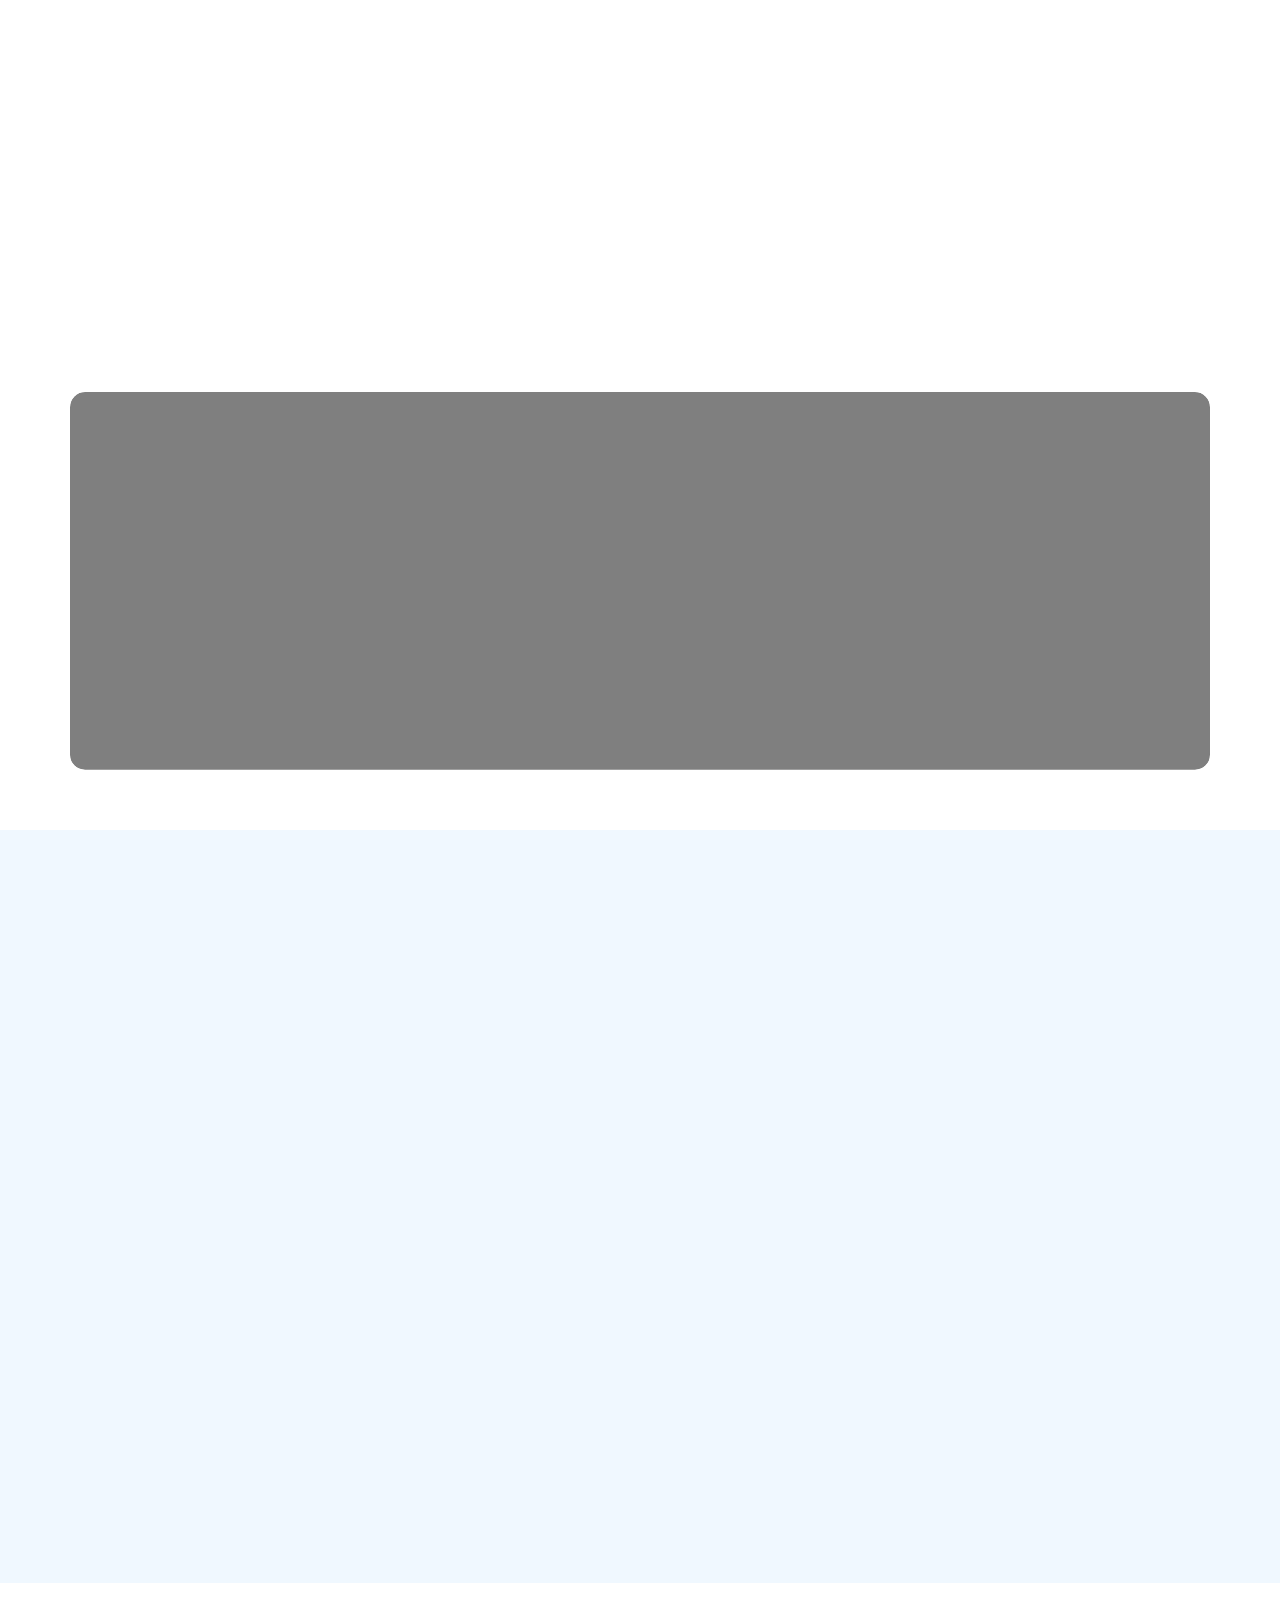
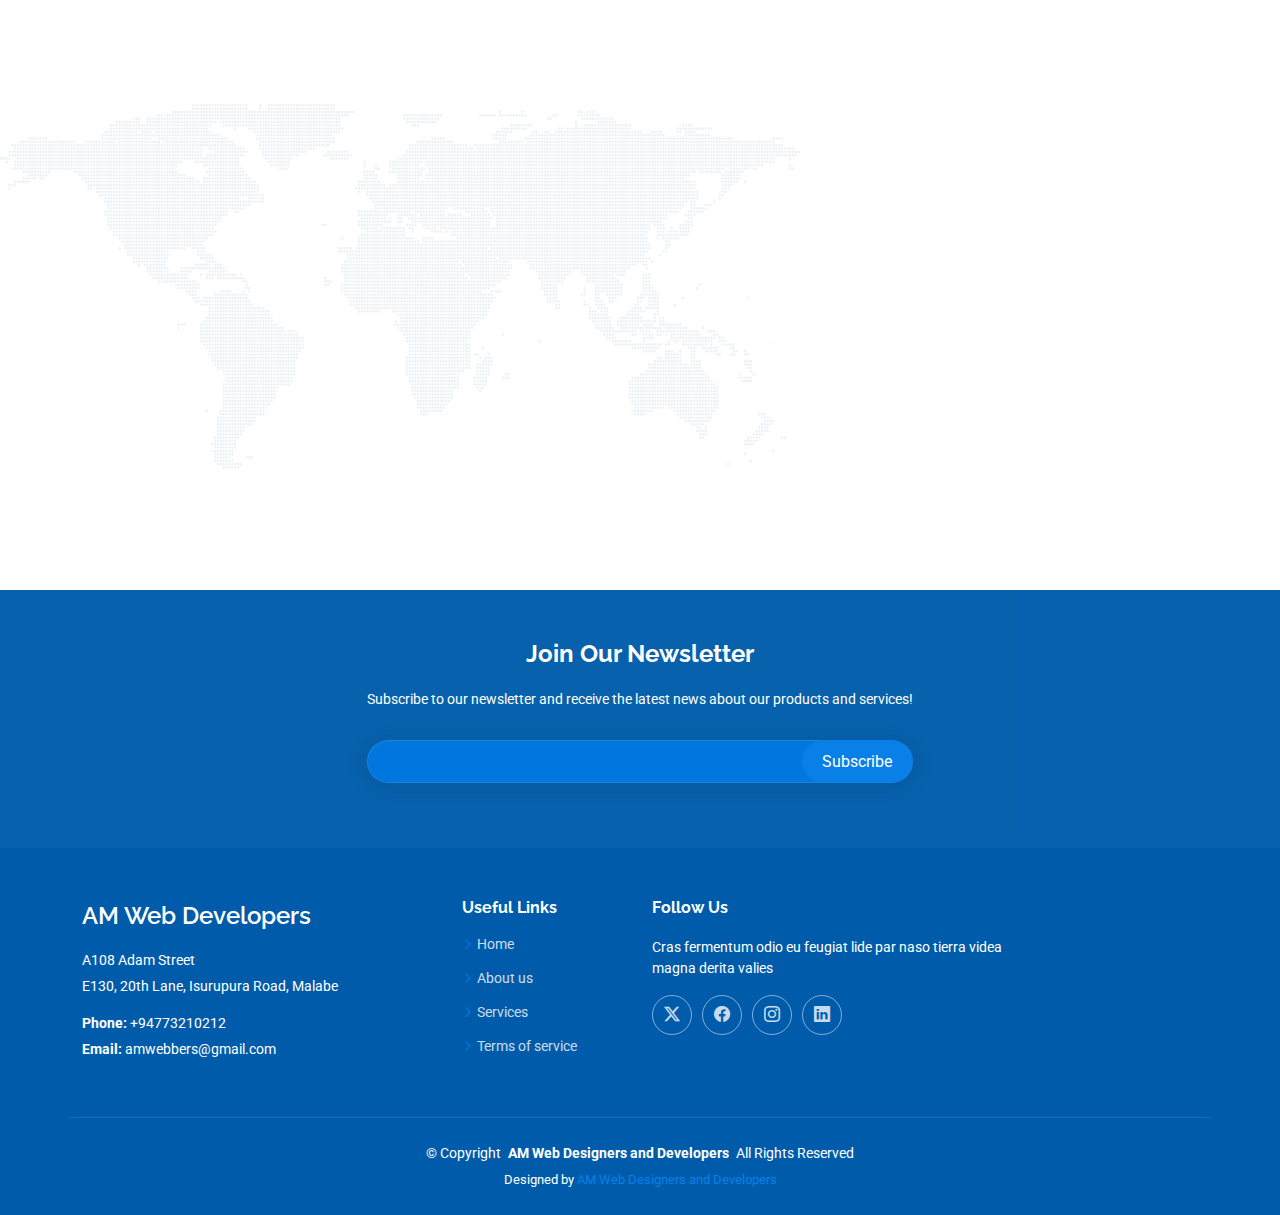
==== commit c2a7acdb: "2 Commit" ====
--- a/AM Web Developers/index.html
+++ b/AM Web Developers/index.html
@@ -45,7 +45,6 @@
           <li><a href="#hero" class="active">Home</a></li>
           <li><a href="#about">About</a></li>
           <li><a href="#services">Services</a></li>
-          <li><a href="#portfolio">Portfolio</a></li>
           <!-- <li class="dropdown"><a href="#"><span>Dropdown</span> <i class="bi bi-chevron-down toggle-dropdown"></i></a>
             <ul>
               <li><a href="#">Dropdown 1</a></li>
@@ -365,169 +364,6 @@
 
     </section><!-- /Call To Action Section -->
 
-    <!-- Portfolio Section -->
-    <section id="portfolio" class="portfolio section">
-
-      <!-- Section Title -->
-      <div class="container section-title" data-aos="fade-up">
-        <h2>Portfolio</h2>
-        <p>Necessitatibus eius consequatur ex aliquid fuga eum quidem sint consectetur velit</p>
-      </div><!-- End Section Title -->
-
-      <div class="container">
-
-        <div class="isotope-layout" data-default-filter="*" data-layout="masonry" data-sort="original-order">
-
-          <ul class="portfolio-filters isotope-filters" data-aos="fade-up" data-aos-delay="100">
-            <li data-filter="*" class="filter-active">All</li>
-            <li data-filter=".filter-app">App</li>
-            <li data-filter=".filter-product">Product</li>
-            <li data-filter=".filter-branding">Branding</li>
-            <li data-filter=".filter-books">Books</li>
-          </ul><!-- End Portfolio Filters -->
-
-          <div class="row gy-4 isotope-container" data-aos="fade-up" data-aos-delay="200">
-
-            <div class="col-lg-4 col-md-6 portfolio-item isotope-item filter-app">
-              <div class="portfolio-content h-100">
-                <a href="assets/img/portfolio/app-1.jpg" data-gallery="portfolio-gallery-app" class="glightbox"><img
-                    src="assets/img/portfolio/app-1.jpg" class="img-fluid" alt=""></a>
-                <div class="portfolio-info">
-                  <h4><a href="portfolio-details.html" title="More Details">App 1</a></h4>
-                  <p>Lorem ipsum, dolor sit amet consectetur</p>
-                </div>
-              </div>
-            </div><!-- End Portfolio Item -->
-
-            <div class="col-lg-4 col-md-6 portfolio-item isotope-item filter-product">
-              <div class="portfolio-content h-100">
-                <a href="assets/img/portfolio/product-1.jpg" data-gallery="portfolio-gallery-app" class="glightbox"><img
-                    src="assets/img/portfolio/product-1.jpg" class="img-fluid" alt=""></a>
-                <div class="portfolio-info">
-                  <h4><a href="portfolio-details.html" title="More Details">Product 1</a></h4>
-                  <p>Lorem ipsum, dolor sit amet consectetur</p>
-                </div>
-              </div>
-            </div><!-- End Portfolio Item -->
-
-            <div class="col-lg-4 col-md-6 portfolio-item isotope-item filter-branding">
-              <div class="portfolio-content h-100">
-                <a href="assets/img/portfolio/branding-1.jpg" data-gallery="portfolio-gallery-app"
-                  class="glightbox"><img src="assets/img/portfolio/branding-1.jpg" class="img-fluid" alt=""></a>
-                <div class="portfolio-info">
-                  <h4><a href="portfolio-details.html" title="More Details">Branding 1</a></h4>
-                  <p>Lorem ipsum, dolor sit amet consectetur</p>
-                </div>
-              </div>
-            </div><!-- End Portfolio Item -->
-
-            <div class="col-lg-4 col-md-6 portfolio-item isotope-item filter-books">
-              <div class="portfolio-content h-100">
-                <a href="assets/img/portfolio/books-1.jpg" data-gallery="portfolio-gallery-app" class="glightbox"><img
-                    src="assets/img/portfolio/books-1.jpg" class="img-fluid" alt=""></a>
-                <div class="portfolio-info">
-                  <h4><a href="portfolio-details.html" title="More Details">Books 1</a></h4>
-                  <p>Lorem ipsum, dolor sit amet consectetur</p>
-                </div>
-              </div>
-            </div><!-- End Portfolio Item -->
-
-            <div class="col-lg-4 col-md-6 portfolio-item isotope-item filter-app">
-              <div class="portfolio-content h-100">
-                <a href="assets/img/portfolio/app-2.jpg" data-gallery="portfolio-gallery-app" class="glightbox"><img
-                    src="assets/img/portfolio/app-2.jpg" class="img-fluid" alt=""></a>
-                <div class="portfolio-info">
-                  <h4><a href="portfolio-details.html" title="More Details">App 2</a></h4>
-                  <p>Lorem ipsum, dolor sit amet consectetur</p>
-                </div>
-              </div>
-            </div><!-- End Portfolio Item -->
-
-            <div class="col-lg-4 col-md-6 portfolio-item isotope-item filter-product">
-              <div class="portfolio-content h-100">
-                <a href="assets/img/portfolio/product-2.jpg" data-gallery="portfolio-gallery-app" class="glightbox"><img
-                    src="assets/img/portfolio/product-2.jpg" class="img-fluid" alt=""></a>
-                <div class="portfolio-info">
-                  <h4><a href="portfolio-details.html" title="More Details">Product 2</a></h4>
-                  <p>Lorem ipsum, dolor sit amet consectetur</p>
-                </div>
-              </div>
-            </div><!-- End Portfolio Item -->
-
-            <div class="col-lg-4 col-md-6 portfolio-item isotope-item filter-branding">
-              <div class="portfolio-content h-100">
-                <a href="assets/img/portfolio/branding-2.jpg" data-gallery="portfolio-gallery-app"
-                  class="glightbox"><img src="assets/img/portfolio/branding-2.jpg" class="img-fluid" alt=""></a>
-                <div class="portfolio-info">
-                  <h4><a href="portfolio-details.html" title="More Details">Branding 2</a></h4>
-                  <p>Lorem ipsum, dolor sit amet consectetur</p>
-                </div>
-              </div>
-            </div><!-- End Portfolio Item -->
-
-            <div class="col-lg-4 col-md-6 portfolio-item isotope-item filter-books">
-              <div class="portfolio-content h-100">
-                <a href="assets/img/portfolio/books-2.jpg" data-gallery="portfolio-gallery-app" class="glightbox"><img
-                    src="assets/img/portfolio/books-2.jpg" class="img-fluid" alt=""></a>
-                <div class="portfolio-info">
-                  <h4><a href="portfolio-details.html" title="More Details">Books 2</a></h4>
-                  <p>Lorem ipsum, dolor sit amet consectetur</p>
-                </div>
-              </div>
-            </div><!-- End Portfolio Item -->
-
-            <div class="col-lg-4 col-md-6 portfolio-item isotope-item filter-app">
-              <div class="portfolio-content h-100">
-                <a href="assets/img/portfolio/app-3.jpg" data-gallery="portfolio-gallery-app" class="glightbox"><img
-                    src="assets/img/portfolio/app-3.jpg" class="img-fluid" alt=""></a>
-                <div class="portfolio-info">
-                  <h4><a href="portfolio-details.html" title="More Details">App 3</a></h4>
-                  <p>Lorem ipsum, dolor sit amet consectetur</p>
-                </div>
-              </div>
-            </div><!-- End Portfolio Item -->
-
-            <div class="col-lg-4 col-md-6 portfolio-item isotope-item filter-product">
-              <div class="portfolio-content h-100">
-                <a href="assets/img/portfolio/product-3.jpg" data-gallery="portfolio-gallery-app" class="glightbox"><img
-                    src="assets/img/portfolio/product-3.jpg" class="img-fluid" alt=""></a>
-                <div class="portfolio-info">
-                  <h4><a href="portfolio-details.html" title="More Details">Product 3</a></h4>
-                  <p>Lorem ipsum, dolor sit amet consectetur</p>
-                </div>
-              </div>
-            </div><!-- End Portfolio Item -->
-
-            <div class="col-lg-4 col-md-6 portfolio-item isotope-item filter-branding">
-              <div class="portfolio-content h-100">
-                <a href="assets/img/portfolio/branding-3.jpg" data-gallery="portfolio-gallery-app"
-                  class="glightbox"><img src="assets/img/portfolio/branding-3.jpg" class="img-fluid" alt=""></a>
-                <div class="portfolio-info">
-                  <h4><a href="portfolio-details.html" title="More Details">Branding 3</a></h4>
-                  <p>Lorem ipsum, dolor sit amet consectetur</p>
-                </div>
-              </div>
-            </div><!-- End Portfolio Item -->
-
-            <div class="col-lg-4 col-md-6 portfolio-item isotope-item filter-books">
-              <div class="portfolio-content h-100">
-                <a href="assets/img/portfolio/books-3.jpg" data-gallery="portfolio-gallery-app" class="glightbox"><img
-                    src="assets/img/portfolio/books-3.jpg" class="img-fluid" alt=""></a>
-                <div class="portfolio-info">
-                  <h4><a href="portfolio-details.html" title="More Details">Books 3</a></h4>
-                  <p>Lorem ipsum, dolor sit amet consectetur</p>
-                </div>
-              </div>
-            </div><!-- End Portfolio Item -->
-
-          </div><!-- End Portfolio Container -->
-
-        </div>
-
-      </div>
-
-    </section><!-- /Portfolio Section -->
-
 
     <!-- Faq Section -->
     <section id="faq" class="faq section light-background">
@@ -535,7 +371,7 @@
       <!-- Section Title -->
       <div class="container section-title" data-aos="fade-up">
         <h2>Frequently Asked Questions</h2>
-        <p>Necessitatibus eius consequatur ex aliquid fuga eum quidem sint consectetur velit</p>
+        <p>Answers to common questions about our website development services.</p>
       </div><!-- End Section Title -->
 
       <div class="container">
@@ -547,31 +383,58 @@
             <div class="faq-container">
 
               <div class="faq-item faq-active">
-                <h3>Non consectetur a erat nam at lectus urna duis?</h3>
-                <div class="faq-content">
-                  <p>Feugiat pretium nibh ipsum consequat. Tempus iaculis urna id volutpat lacus laoreet non curabitur
-                    gravida. Venenatis lectus magna fringilla urna porttitor rhoncus dolor purus non.</p>
-                </div>
-                <i class="faq-toggle bi bi-chevron-right"></i>
-              </div><!-- End Faq item-->
-
-              <div class="faq-item">
-                <h3>Feugiat scelerisque varius morbi enim nunc faucibus a pellentesque?</h3>
-                <div class="faq-content">
-                  <p>Dolor sit amet consectetur adipiscing elit pellentesque habitant morbi. Id interdum velit laoreet
-                    id donec ultrices. Fringilla phasellus faucibus scelerisque eleifend donec pretium. Est pellentesque
-                    elit ullamcorper dignissim. Mauris ultrices eros in cursus turpis massa tincidunt dui.</p>
-                </div>
-                <i class="faq-toggle bi bi-chevron-right"></i>
-              </div><!-- End Faq item-->
-
-              <div class="faq-item">
-                <h3>Dolor sit amet consectetur adipiscing elit pellentesque?</h3>
-                <div class="faq-content">
-                  <p>Eleifend mi in nulla posuere sollicitudin aliquam ultrices sagittis orci. Faucibus pulvinar
-                    elementum integer enim. Sem nulla pharetra diam sit amet nisl suscipit. Rutrum tellus pellentesque
-                    eu tincidunt. Lectus urna duis convallis convallis tellus. Urna molestie at elementum eu facilisis
-                    sed odio morbi quis</p>
+                <h3>How much does it cost to develop a website in Sri Lanka?</h3>
+                <div class="faq-content">
+                  <p>The cost of a website can vary greatly depending on your needs. A simple 5-page website could cost
+                    as low as Rs.20,000/-. For a more complex, professionally designed business website, prices range
+                    from Rs.15,000/- to Rs.1,000,000/-. We tailor our services to fit your budget and requirements.</p>
+                </div>
+                <i class="faq-toggle bi bi-chevron-right"></i>
+              </div><!-- End Faq item-->
+
+              <div class="faq-item">
+                <h3>Can we meet to discuss my website project?</h3>
+                <div class="faq-content">
+                  <p>Yes, we encourage face-to-face meetings to better understand your vision. You can call us at
+                    0773210212 to schedule an appointment at your convenience. We can meet at a location that suits you
+                    or at our office.</p>
+                </div>
+                <i class="faq-toggle bi bi-chevron-right"></i>
+              </div><!-- End Faq item-->
+
+              <div class="faq-item">
+                <h3>How long does it take to complete a website?</h3>
+                <div class="faq-content">
+                  <p>Completion time depends on the complexity of the project and how quickly you provide the necessary
+                    content. Typically, a website can be completed within 3 weeks. For urgent projects, we can expedite
+                    the process to meet your deadline.</p>
+                </div>
+                <i class="faq-toggle bi bi-chevron-right"></i>
+              </div><!-- End Faq item-->
+
+              <div class="faq-item">
+                <h3>How quickly can you update my website with new content?</h3>
+                <div class="faq-content">
+                  <p>We strive to make updates within 24 hours of your request. If you prefer to manage updates
+                    yourself, we can provide login credentials and training on how to do so.</p>
+                </div>
+                <i class="faq-toggle bi bi-chevron-right"></i>
+              </div><!-- End Faq item-->
+
+              <div class="faq-item">
+                <h3>Can I edit my website after it's built?</h3>
+                <div class="faq-content">
+                  <p>Absolutely! We design our websites to be user-friendly, allowing you to make edits without needing
+                    coding knowledge. We also offer training sessions to ensure you're comfortable with the process.</p>
+                </div>
+                <i class="faq-toggle bi bi-chevron-right"></i>
+              </div><!-- End Faq item-->
+
+              <div class="faq-item">
+                <h3>Will my website be mobile-friendly?</h3>
+                <div class="faq-content">
+                  <p>Yes, all our websites are fully responsive, ensuring they look great on any device, whether it's a
+                    desktop, tablet, or smartphone.</p>
                 </div>
                 <i class="faq-toggle bi bi-chevron-right"></i>
               </div><!-- End Faq item-->
@@ -585,30 +448,49 @@
             <div class="faq-container">
 
               <div class="faq-item">
-                <h3>Ac odio tempor orci dapibus. Aliquam eleifend mi in nulla?</h3>
-                <div class="faq-content">
-                  <p>Dolor sit amet consectetur adipiscing elit pellentesque habitant morbi. Id interdum velit laoreet
-                    id donec ultrices. Fringilla phasellus faucibus scelerisque eleifend donec pretium. Est pellentesque
-                    elit ullamcorper dignissim. Mauris ultrices eros in cursus turpis massa tincidunt dui.</p>
-                </div>
-                <i class="faq-toggle bi bi-chevron-right"></i>
-              </div><!-- End Faq item-->
-
-              <div class="faq-item">
-                <h3>Tempus quam pellentesque nec nam aliquam sem et tortor consequat?</h3>
-                <div class="faq-content">
-                  <p>Molestie a iaculis at erat pellentesque adipiscing commodo. Dignissim suspendisse in est ante in.
-                    Nunc vel risus commodo viverra maecenas accumsan. Sit amet nisl suscipit adipiscing bibendum est.
-                    Purus gravida quis blandit turpis cursus in</p>
-                </div>
-                <i class="faq-toggle bi bi-chevron-right"></i>
-              </div><!-- End Faq item-->
-
-              <div class="faq-item">
-                <h3>Perspiciatis quod quo quos nulla quo illum ullam?</h3>
-                <div class="faq-content">
-                  <p>Enim ea facilis quaerat voluptas quidem et dolorem. Quis et consequatur non sed in suscipit sequi.
-                    Distinctio ipsam dolore et.</p>
+                <h3>What platform do you use to build websites?</h3>
+                <div class="faq-content">
+                  <p>We specialize in various platforms, including WordPress, Shopify, and custom-built solutions using
+                    HTML, CSS, JavaScript, and PHP. The choice of platform depends on your specific needs and
+                    preferences.</p>
+                </div>
+                <i class="faq-toggle bi bi-chevron-right"></i>
+              </div><!-- End Faq item-->
+
+              <div class="faq-item">
+                <h3>Do you offer website maintenance services?</h3>
+                <div class="faq-content">
+                  <p>Yes, we offer ongoing maintenance packages to keep your website running smoothly. This includes
+                    regular updates, security checks, and content management.</p>
+                </div>
+                <i class="faq-toggle bi bi-chevron-right"></i>
+              </div><!-- End Faq item-->
+
+              <div class="faq-item">
+                <h3>Can you help with SEO and online marketing?</h3>
+                <div class="faq-content">
+                  <p>Yes, we offer SEO services to improve your website's visibility on search engines. Additionally, we
+                    can assist with online marketing strategies, including social media management and email campaigns.
+                  </p>
+                </div>
+                <i class="faq-toggle bi bi-chevron-right"></i>
+              </div><!-- End Faq item-->
+
+              <div class="faq-item">
+                <h3>What if I need additional features after the website is live?</h3>
+                <div class="faq-content">
+                  <p>We’re here to support your growth. If you need additional features or functionality after your
+                    website is live, we can provide custom development services to enhance your site as your business
+                    evolves.</p>
+                </div>
+                <i class="faq-toggle bi bi-chevron-right"></i>
+              </div><!-- End Faq item-->
+
+              <div class="faq-item">
+                <h3>Do you provide domain and hosting services?</h3>
+                <div class="faq-content">
+                  <p>Yes, we can manage domain registration and provide hosting services. We offer various hosting plans
+                    to match your website's requirements and ensure optimal performance.</p>
                 </div>
                 <i class="faq-toggle bi bi-chevron-right"></i>
               </div><!-- End Faq item-->
@@ -622,6 +504,7 @@
       </div>
 
     </section><!-- /Faq Section -->
+
 
     <!-- Contact Section -->
     <section id="contact" class="contact section">
@@ -641,7 +524,7 @@
               <i class="bi bi-geo-alt flex-shrink-0"></i>
               <div>
                 <h3>Address</h3>
-                <p>A108 Adam Street, New York, NY 535022</p>
+                <p> E130, 20th Lane, Isurupura Road, Malabe</p>
               </div>
             </div><!-- End Info Item -->
 
@@ -649,7 +532,7 @@
               <i class="bi bi-telephone flex-shrink-0"></i>
               <div>
                 <h3>Call Us</h3>
-                <p>+1 5589 55488 55</p>
+                <p>+94773210212/ +9412097488</p>
               </div>
             </div><!-- End Info Item -->
 
@@ -657,7 +540,7 @@
               <i class="bi bi-envelope flex-shrink-0"></i>
               <div>
                 <h3>Email Us</h3>
-                <p>info@example.com</p>
+                <p>amwebbers@gmail.com</p>
               </div>
             </div><!-- End Info Item -->
 
@@ -728,13 +611,13 @@
       <div class="row gy-4">
         <div class="col-lg-4 col-md-6 footer-about">
           <a href="index.html" class="d-flex align-items-center">
-            <span class="sitename">Anyar</span>
+            <span class="sitename">AM Web Developers</span>
           </a>
           <div class="footer-contact pt-3">
             <p>A108 Adam Street</p>
-            <p>New York, NY 535022</p>
-            <p class="mt-3"><strong>Phone:</strong> <span>+1 5589 55488 55</span></p>
-            <p><strong>Email:</strong> <span>info@example.com</span></p>
+            <p>E130, 20th Lane, Isurupura Road, Malabe</p>
+            <p class="mt-3"><strong>Phone:</strong> <span>+94773210212</span></p>
+            <p><strong>Email:</strong> <span>amwebbers@gmail.com</span></p>
           </div>
         </div>
 
@@ -748,15 +631,6 @@
           </ul>
         </div>
 
-        <div class="col-lg-2 col-md-3 footer-links">
-          <h4>Our Services</h4>
-          <ul>
-            <li><i class="bi bi-chevron-right"></i> <a href="#">Web Design</a></li>
-            <li><i class="bi bi-chevron-right"></i> <a href="#">Web Development</a></li>
-            <li><i class="bi bi-chevron-right"></i> <a href="#">Product Management</a></li>
-            <li><i class="bi bi-chevron-right"></i> <a href="#">Marketing</a></li>
-          </ul>
-        </div>
 
         <div class="col-lg-4 col-md-12">
           <h4>Follow Us</h4>
@@ -773,7 +647,8 @@
     </div>
 
     <div class="container copyright text-center mt-4">
-      <p>© <span>Copyright</span> <strong class="px-1 sitename">AM Web Designers and Developers</strong> <span>All Rights Reserved</span></p>
+      <p>© <span>Copyright</span> <strong class="px-1 sitename">AM Web Designers and Developers</strong> <span>All
+          Rights Reserved</span></p>
       <div class="credits">
         Designed by <a href="">AM Web Designers and Developers</a>
       </div>
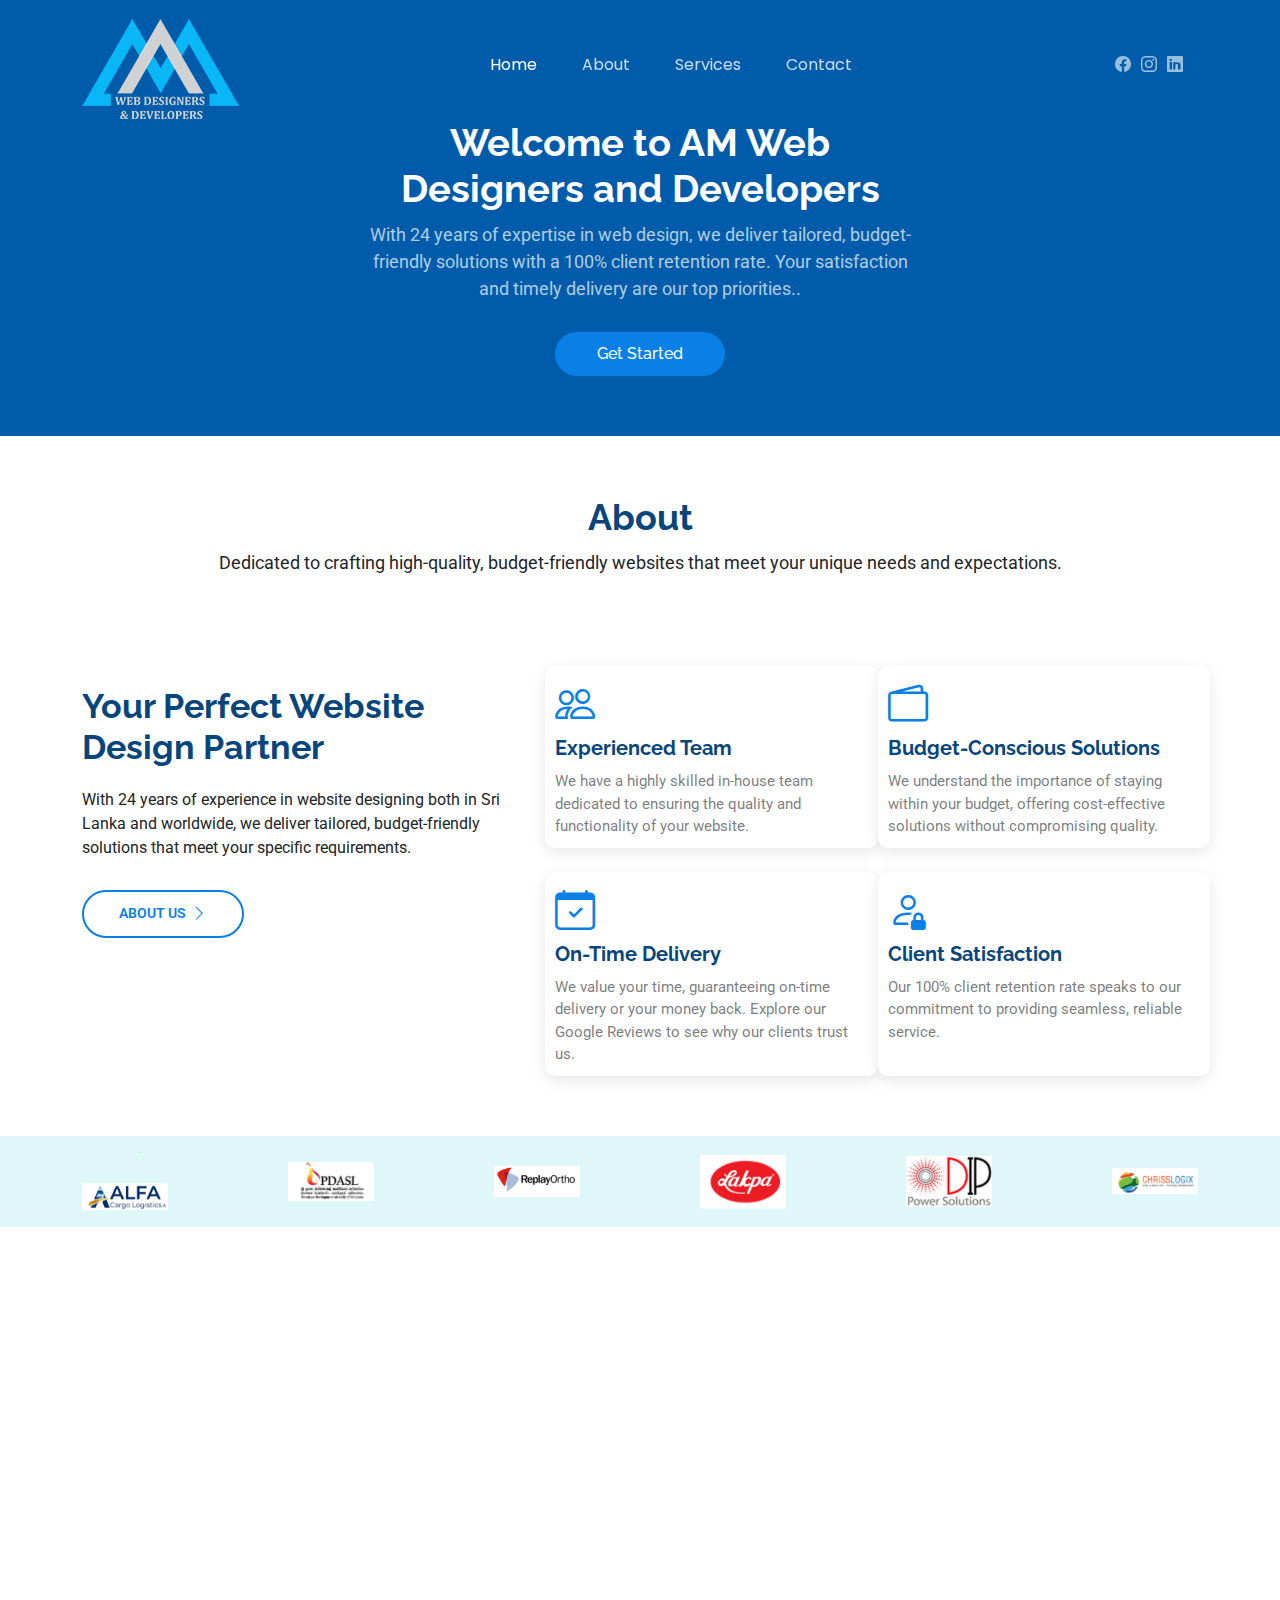
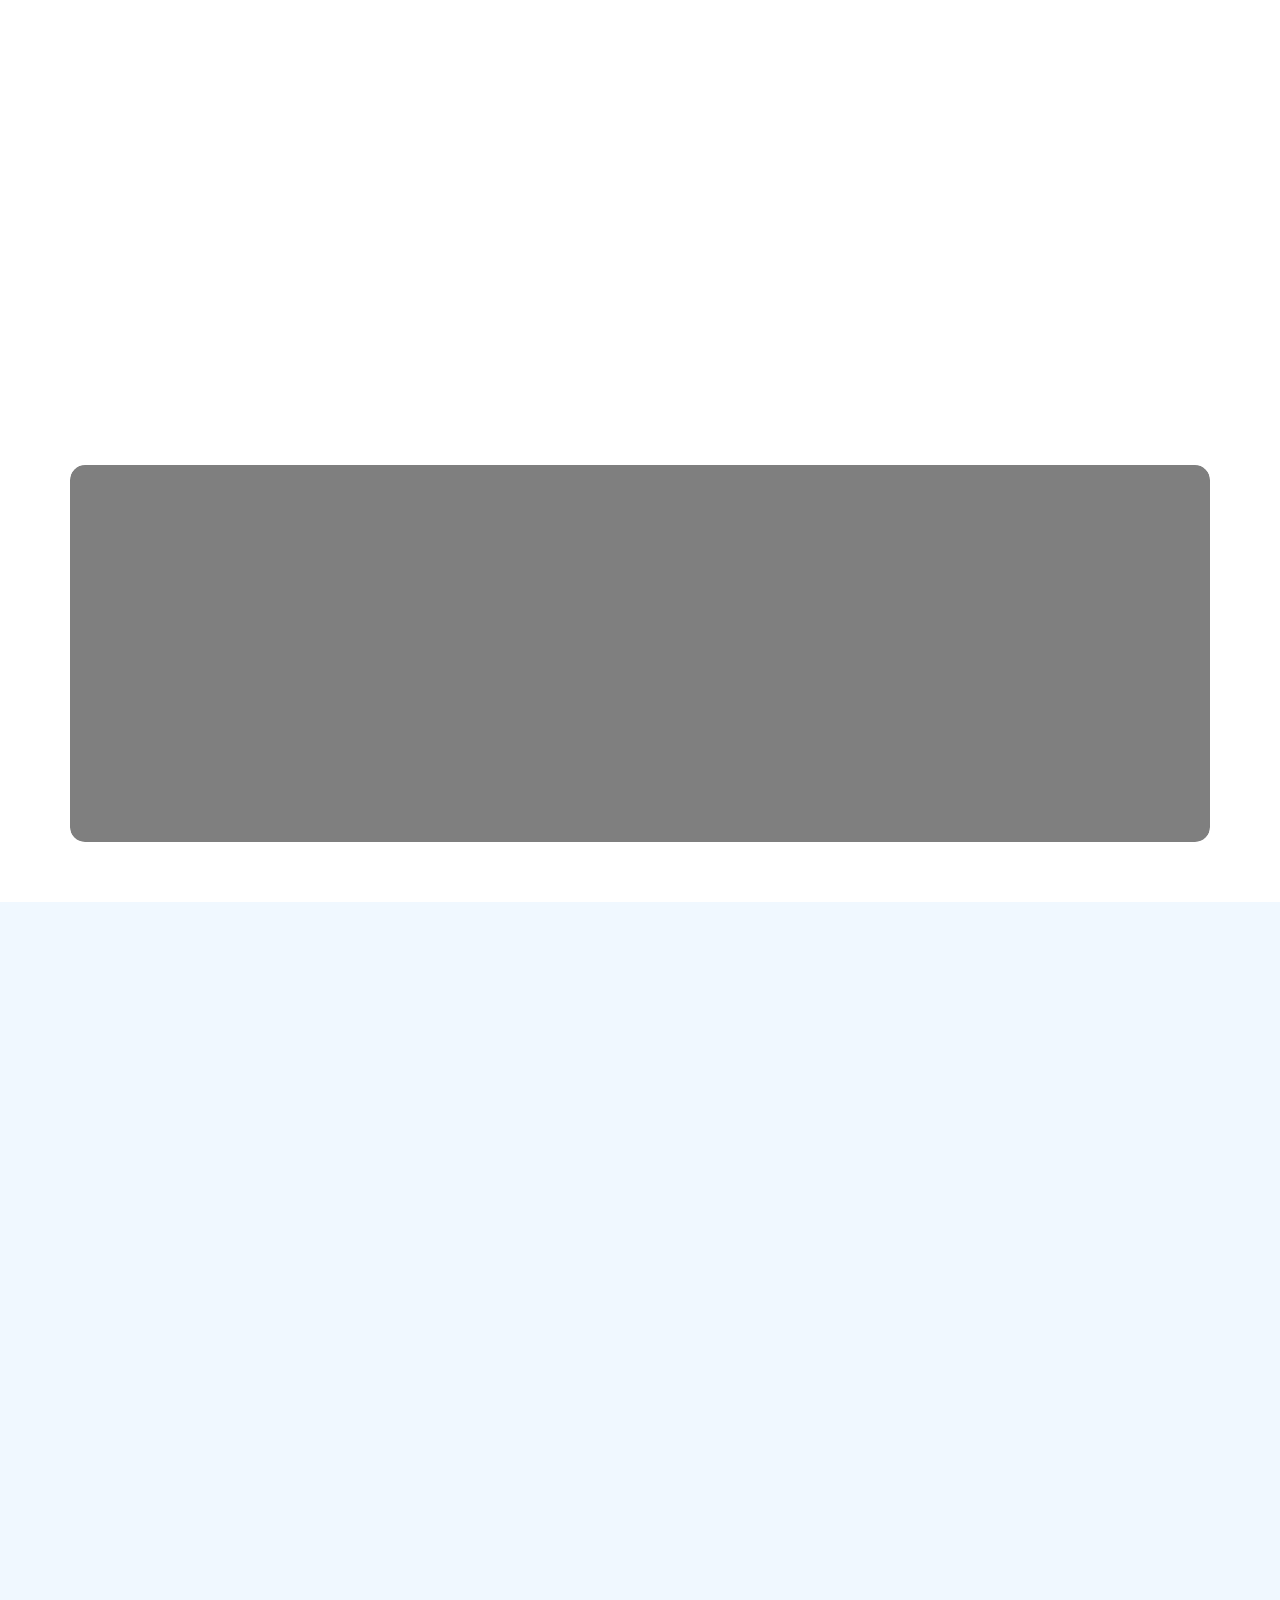
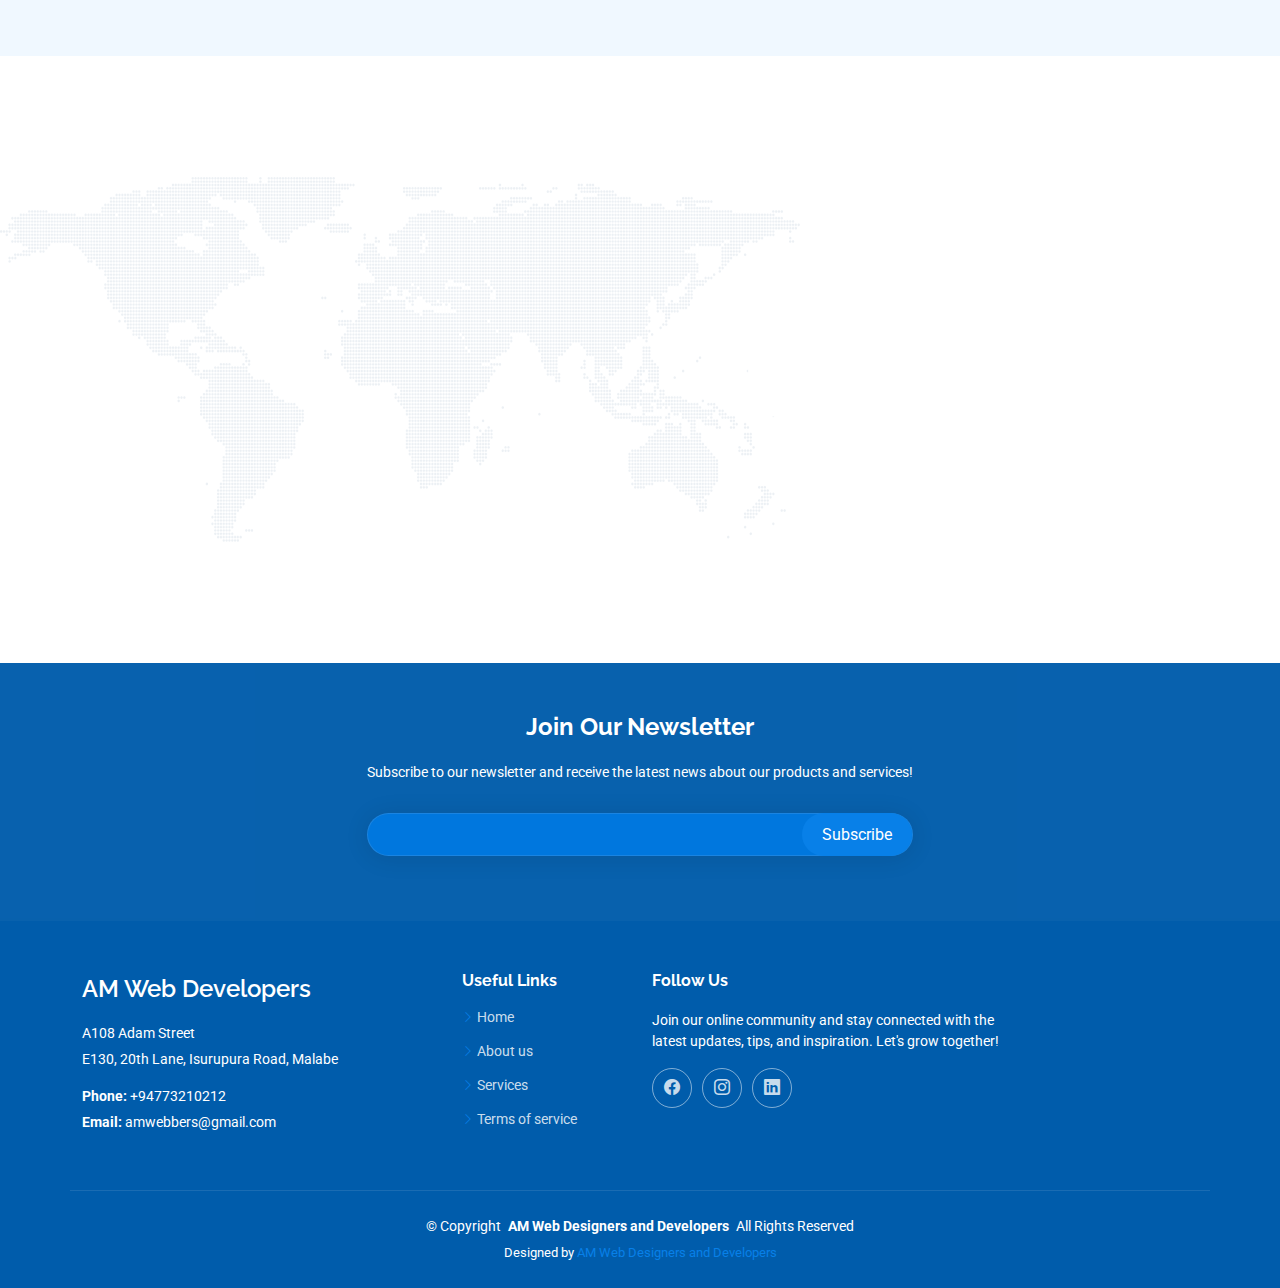
==== commit 7205a025: "3 Commit" ====
--- a/AM Web Developers/index.html
+++ b/AM Web Developers/index.html
@@ -69,7 +69,6 @@
       </nav>
 
       <div class="header-social-links">
-        <a href="#" class="twitter"><i class="bi bi-twitter-x"></i></a>
         <a href="#" class="facebook"><i class="bi bi-facebook"></i></a>
         <a href="#" class="instagram"><i class="bi bi-instagram"></i></a>
         <a href="#" class="linkedin"><i class="bi bi-linkedin"></i></a>
@@ -125,28 +124,28 @@
 
               <div class="col-md-6 icon-box position-relative">
                 <i class="bi bi-people"></i>
-                <h4><a href="" class="stretched-link">Experienced Team</a></h4>
+                <h4><a href="#" class="stretched-link">Experienced Team</a></h4>
                 <p>We have a highly skilled in-house team dedicated to ensuring the quality and functionality of your
                   website.</p>
               </div><!-- Icon-Box -->
 
               <div class="col-md-6 icon-box position-relative">
                 <i class="bi bi-wallet2"></i>
-                <h4><a href="" class="stretched-link">Budget-Conscious Solutions</a></h4>
+                <h4><a href="#" class="stretched-link">Budget-Conscious Solutions</a></h4>
                 <p>We understand the importance of staying within your budget, offering cost-effective solutions without
                   compromising quality.</p>
               </div><!-- Icon-Box -->
 
               <div class="col-md-6 icon-box position-relative">
                 <i class="bi bi-calendar-check"></i>
-                <h4><a href="" class="stretched-link">On-Time Delivery</a></h4>
+                <h4><a href="#" class="stretched-link">On-Time Delivery</a></h4>
                 <p>We value your time, guaranteeing on-time delivery or your money back. Explore our Google Reviews to
                   see why our clients trust us.</p>
               </div><!-- Icon-Box -->
 
               <div class="col-md-6 icon-box position-relative">
                 <i class="bi bi-person-lock"></i>
-                <h4><a href="" class="stretched-link">Client Satisfaction</a></h4>
+                <h4><a href="#" class="stretched-link">Client Satisfaction</a></h4>
                 <p>Our 100% client retention rate speaks to our commitment to providing seamless, reliable service.</p>
               </div><!-- Icon-Box -->
 
@@ -634,14 +633,15 @@
 
         <div class="col-lg-4 col-md-12">
           <h4>Follow Us</h4>
-          <p>Cras fermentum odio eu feugiat lide par naso tierra videa magna derita valies</p>
+          <p>Join our online community and stay connected with the latest updates, tips, and inspiration. Let's grow
+            together!</p>
           <div class="social-links d-flex">
-            <a href=""><i class="bi bi-twitter-x"></i></a>
             <a href=""><i class="bi bi-facebook"></i></a>
             <a href=""><i class="bi bi-instagram"></i></a>
             <a href=""><i class="bi bi-linkedin"></i></a>
           </div>
         </div>
+
 
       </div>
     </div>
--- a/AM Web Developers/assets/css/main.css
+++ b/AM Web Developers/assets/css/main.css
@@ -64,7 +64,7 @@
 a {
   color: var(--accent-color);
   text-decoration: none;
-  transition: 0.3s;
+  transition: 0.03s;
 }
 
 a:hover {
@@ -326,7 +326,7 @@
     align-items: right;
     justify-content: space-between;
     white-space: nowrap;
-    transition: 0.3s;
+    transition: 0.03s;
   }
 
   .navmenu a i,
@@ -927,42 +927,80 @@
   background-color: color-mix(in srgb, var(--accent-color) 90%, white 15%);
 }
 
-/*--------------------------------------------------------------
-# About Section
---------------------------------------------------------------*/
+/* About Section */
+.about {
+  background: linear-gradient(135deg, white 0%, white 100%);
+  padding: 60px 0;
+}
+
+.about .section-title h2 {
+  font-size: 36px;
+  color: var(--heading-color);
+  font-weight: 700;
+  margin-bottom: 10px;
+}
+
+.about .section-title p {
+  font-size: 18px;
+  color: var(--text-color);
+  margin-bottom: 30px;
+}
+
 .about .content h3 {
   font-weight: 700;
   font-size: 34px;
-  margin-top: 90px;
-  margin-bottom: 30px;
+  margin-top: 20px;
+  margin-bottom: 20px;
+  color: var(--heading-color);
 }
 
 .about .content p {
   margin-bottom: 30px;
+  font-size: 16px;
+  color: var(--text-color);
 }
 
 .about .content .about-btn {
-  padding: 8px 30px 9px 30px;
+  padding: 10px 35px;
   color: var(--accent-color);
   border-radius: 50px;
   transition: 0.3s;
   text-transform: uppercase;
   font-weight: 600;
-  font-size: 13px;
+  font-size: 14px;
   display: inline-flex;
   align-items: center;
   border: 2px solid var(--accent-color);
+
 }
 
 .about .content .about-btn i {
   font-size: 16px;
   padding-left: 5px;
+  transition: transform 0.3s ease;
 }
 
 .about .content .about-btn:hover {
   background: var(--accent-color);
-  color: var(--contrast-color);
-}
+  color: #fff;
+  box-shadow: 0 12px 25px rgba(0, 0, 0, 0.2);
+}
+
+.about .content .about-btn:hover i {
+  transform: translateX(5px);
+}
+
+.about .icon-box {
+  background: #fff;
+  padding: 10px;
+  position: relative;
+  overflow: hidden;
+  border-radius: 10px;
+  box-shadow: 0 4px 15px rgba(0, 0, 0, 0.1);
+  transition: all 0.4s ease-in-out;
+  
+}
+
 
 .about .icon-box i {
   font-size: 40px;
@@ -978,13 +1016,18 @@
 
 .about .icon-box h4 a {
   color: var(--heading-color);
-  transition: 0.3s;
+  transition: color 0.3s;
 }
 
 .about .icon-box p {
   font-size: 15px;
   color: color-mix(in srgb, var(--default-color), transparent 40%);
   margin-bottom: 0;
+}
+
+.about .icon-box:hover {
+  transform: translateY(-10px);
+  box-shadow: 0 8px 30px rgba(0, 0, 0, 0.15);
 }
 
 .about .icon-box:hover h4 a {
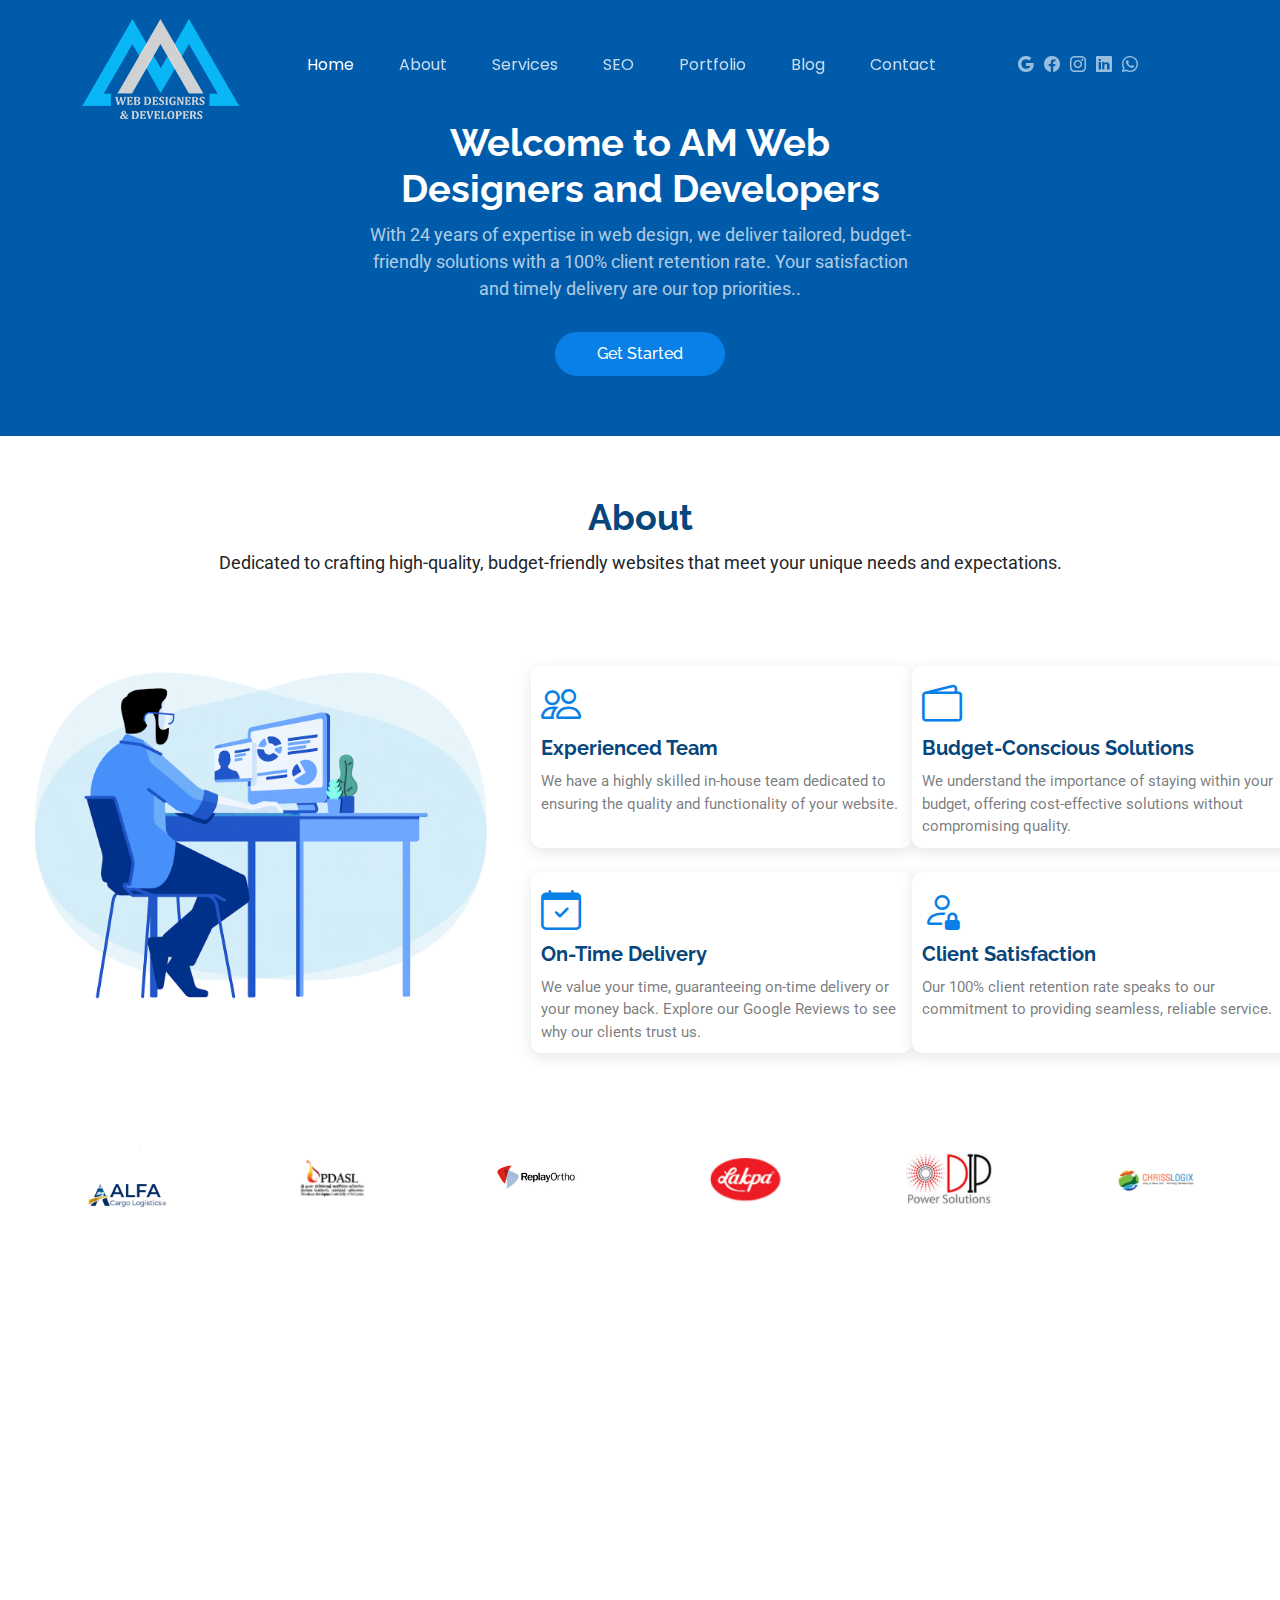
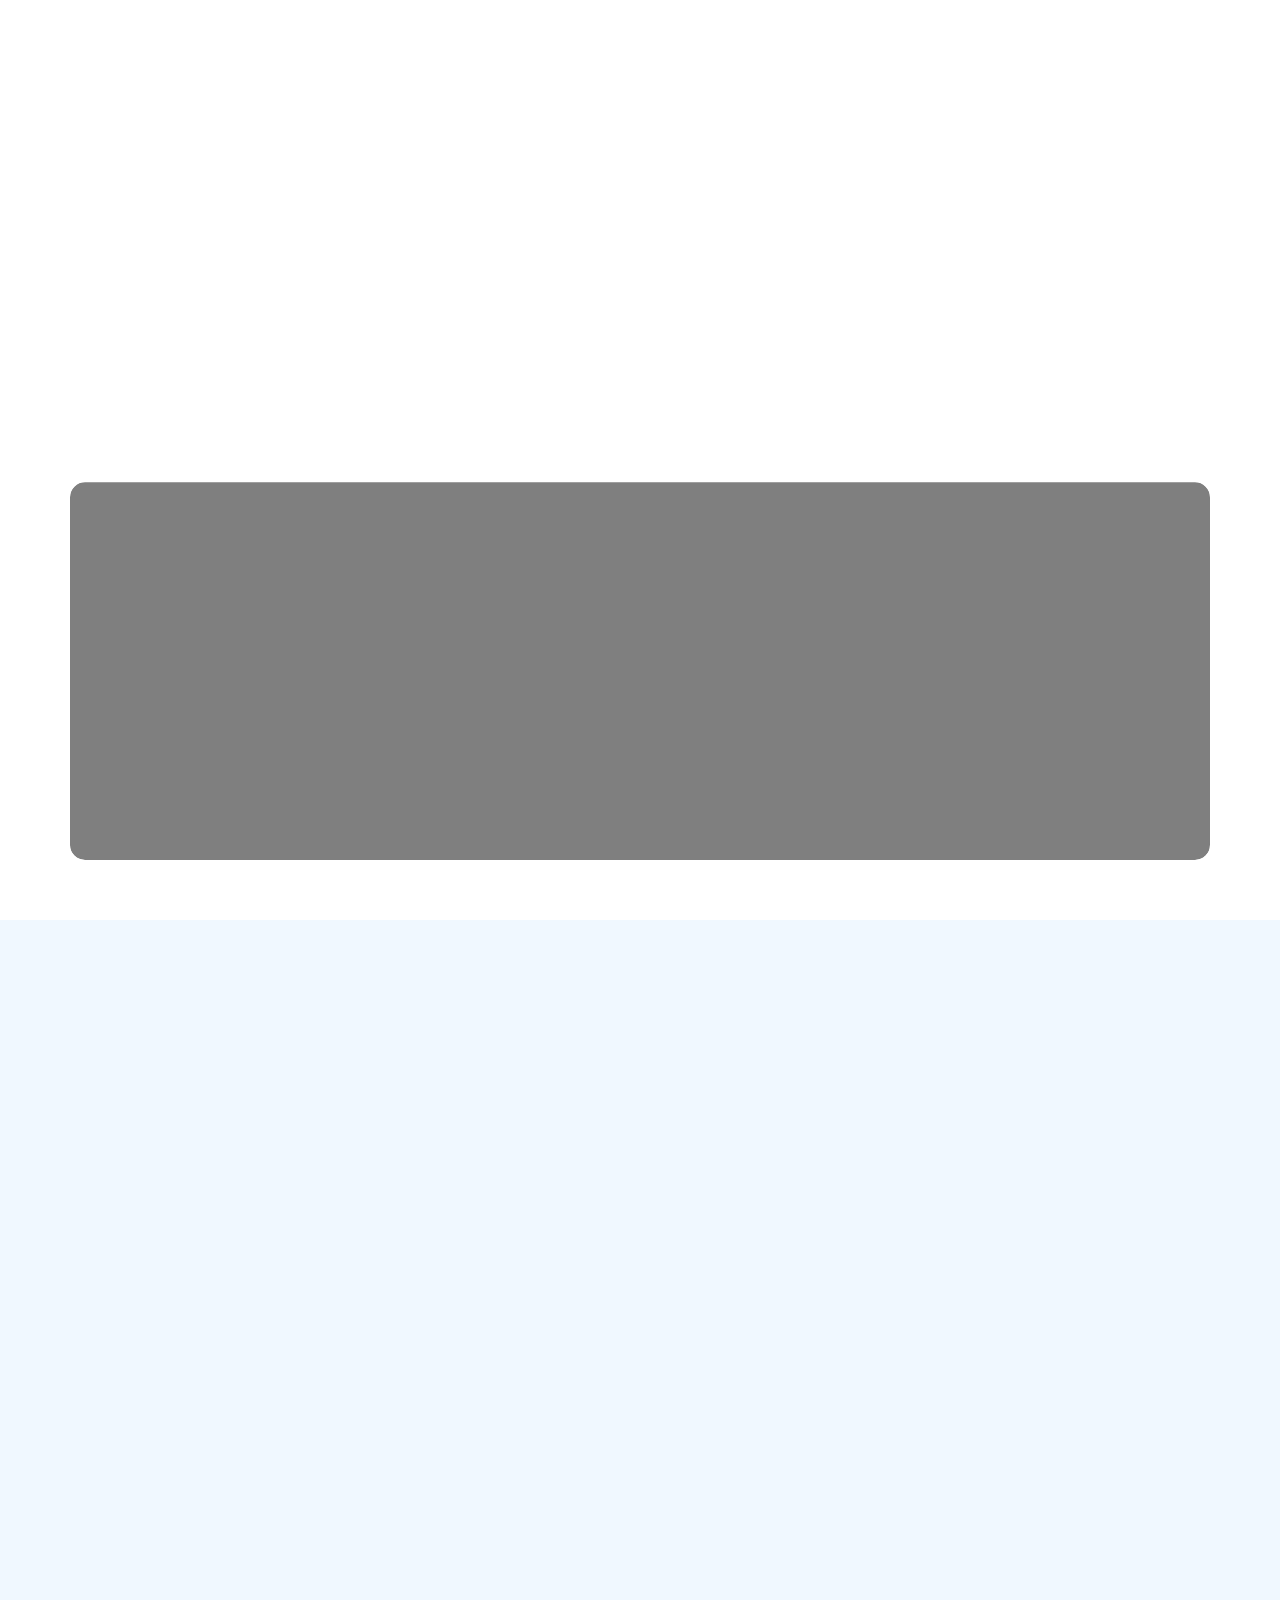
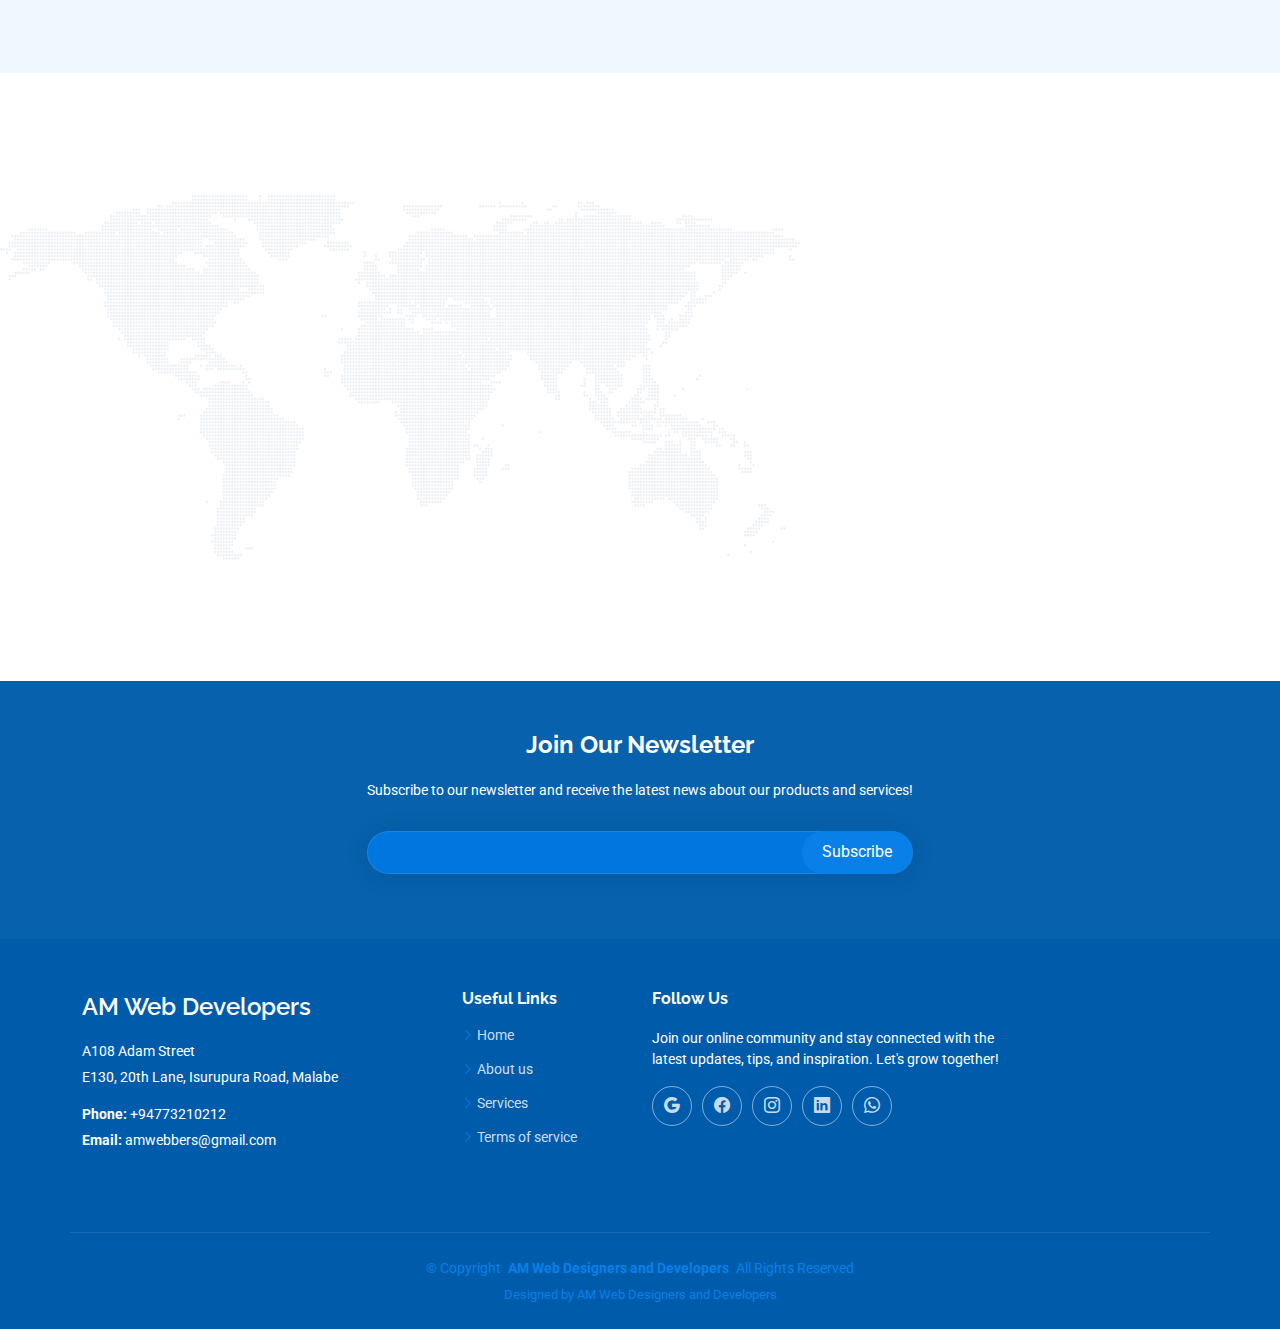
==== commit db7543b2: "5 Commit" ====
--- a/AM Web Developers/index.html
+++ b/AM Web Developers/index.html
@@ -45,6 +45,9 @@
           <li><a href="#hero" class="active">Home</a></li>
           <li><a href="#about">About</a></li>
           <li><a href="#services">Services</a></li>
+          <li><a href="seo.html">SEO</a></li>
+          <li><a href="#">Portfolio</a></li>
+          <li><a href="#">Blog</a></li>
           <!-- <li class="dropdown"><a href="#"><span>Dropdown</span> <i class="bi bi-chevron-down toggle-dropdown"></i></a>
             <ul>
               <li><a href="#">Dropdown 1</a></li>
@@ -69,9 +72,14 @@
       </nav>
 
       <div class="header-social-links">
-        <a href="#" class="facebook"><i class="bi bi-facebook"></i></a>
-        <a href="#" class="instagram"><i class="bi bi-instagram"></i></a>
-        <a href="#" class="linkedin"><i class="bi bi-linkedin"></i></a>
+        <a href="https://www.google.com/search?hl=en-LK&gl=lk&q=AM+Web+Designers+and+Developers,+Sri+Lanka,+AM+Web+Designers+and+Developers+E+130,+20th+Lane,+Isurupura+Rd,+Malabe+10115&ludocid=3467951480954684987&lsig=AB86z5XS3YbHfLbGcvQ0e1JxGMxV#lrd=0x3ae25b2295da978f:0x3020a37f7898063b,3"
+          class="google"><i class="bi bi-google"></i></a>
+        <a href="https://web.facebook.com/amwebdesignersanddevelopers/" class="facebook"><i
+            class="bi bi-facebook"></i></a>
+        <a href="https://www.instagram.com/amwebdesigners/" class="instagram"><i class="bi bi-instagram"></i></a>
+        <a href="https://www.linkedin.com/in/amwebdesigners/" class="linkedin"><i class="bi bi-linkedin"></i></a>
+        <a href="https://wa.me/944773210212" class="whatsapp" target="_blank"><i class="bi bi-whatsapp"></i>
+
       </div>
 
     </div>
@@ -104,23 +112,13 @@
         <p>Dedicated to crafting high-quality, budget-friendly websites that meet your unique needs and expectations.
         </p>
       </div><!-- End Section Title -->
-
-      <div class="container">
-
-        <div class="row gy-5">
-
-          <div class="content col-xl-5 d-flex flex-column" data-aos="fade-up" data-aos-delay="100">
-            <h3>Your Perfect Website Design Partner</h3>
-            <p>
-              With 24 years of experience in website designing both in Sri Lanka and worldwide, we deliver tailored,
-              budget-friendly solutions that meet your specific requirements.
-            </p>
-            <a href="#" class="about-btn align-self-center align-self-xl-start"><span>About us</span> <i
-                class="bi bi-chevron-right"></i></a>
-          </div>
-
-          <div class="col-xl-7" data-aos="fade-up" data-aos-delay="200">
-            <div class="row gy-4">
+      <div class="row gy-5 align-items-start">
+        <div class="content col-xl-5 d-flex flex-column" data-aos="fade-up" data-aos-delay="100" style="margin-top: 50px;">
+          <img src="assets/img/abt1.gif" alt="Image Description" class="img-fluid">
+        </div>
+      
+        <div class="col-xl-7" data-aos="fade-up" data-aos-delay="200">
+          <div class="row gy-4">
 
               <div class="col-md-6 icon-box position-relative">
                 <i class="bi bi-people"></i>
@@ -345,7 +343,7 @@
     <section id="call-to-action" class="call-to-action section dark-background">
 
       <div class="container">
-        <img src="assets/img/cta-bg.jpg" alt="">
+        <img src="assets/img/call.jpg" alt="">
         <div class="content row justify-content-center" data-aos="zoom-in" data-aos-delay="100">
           <div class="col-xl-10">
             <div class="text-center">
@@ -636,9 +634,13 @@
           <p>Join our online community and stay connected with the latest updates, tips, and inspiration. Let's grow
             together!</p>
           <div class="social-links d-flex">
-            <a href=""><i class="bi bi-facebook"></i></a>
-            <a href=""><i class="bi bi-instagram"></i></a>
-            <a href=""><i class="bi bi-linkedin"></i></a>
+            <a href="https://www.google.com/search?hl=en-LK&gl=lk&q=AM+Web+Designers+and+Developers,+Sri+Lanka,+AM+Web+Designers+and+Developers+E+130,+20th+Lane,+Isurupura+Rd,+Malabe+10115&ludocid=3467951480954684987&lsig=AB86z5XS3YbHfLbGcvQ0e1JxGMxV#lrd=0x3ae25b2295da978f:0x3020a37f7898063b,3"
+              class="google"><i class="bi bi-google"></i></a>
+            <a href="https://web.facebook.com/amwebdesignersanddevelopers/" class="facebook"><i
+                class="bi bi-facebook"></i></a>
+            <a href="https://www.instagram.com/amwebdesigners/" class="instagram"><i class="bi bi-instagram"></i></a>
+            <a href="https://www.linkedin.com/in/amwebdesigners/" class="linkedin"><i class="bi bi-linkedin"></i></a>
+            <a href="https://wa.me/944773210212" class="whatsapp" target="_blank"><i class="bi bi-whatsapp"></i>
           </div>
         </div>
 
--- a/AM Web Developers/assets/css/main.css
+++ b/AM Web Developers/assets/css/main.css
@@ -33,6 +33,7 @@
 }
 
 /* Color Presets - These classes override global colors when applied to any section or element, providing reuse of the sam color scheme. */
+
 
 .light-background {
   --background-color: #f0f8ff;
@@ -1039,7 +1040,9 @@
 --------------------------------------------------------------*/
 .clients {
   padding: 10px 0;
-  background-color: #e0f7fa; /* Light blue background */
+  background-color: white;
+  margin-top: 20px;
+  margin-bottom: 20px ; 
 }
 
 .clients .swiper-wrapper {
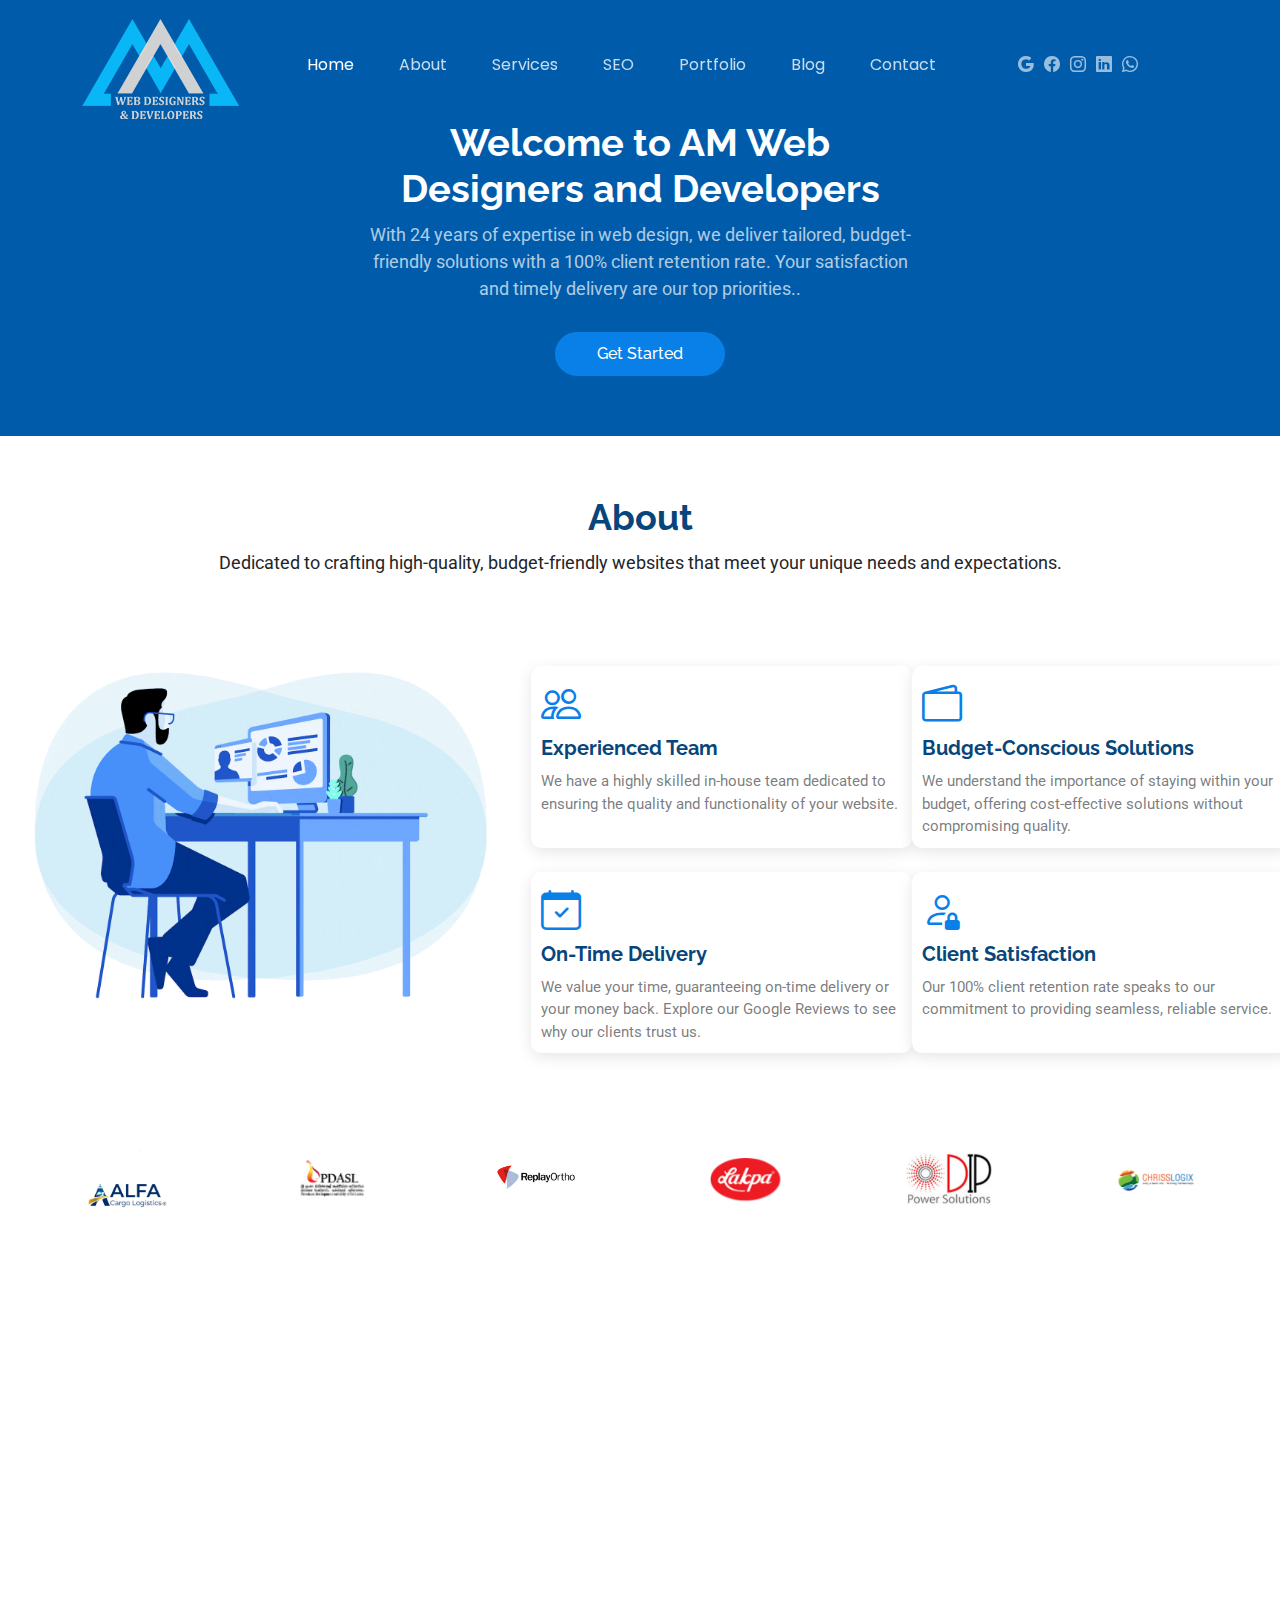
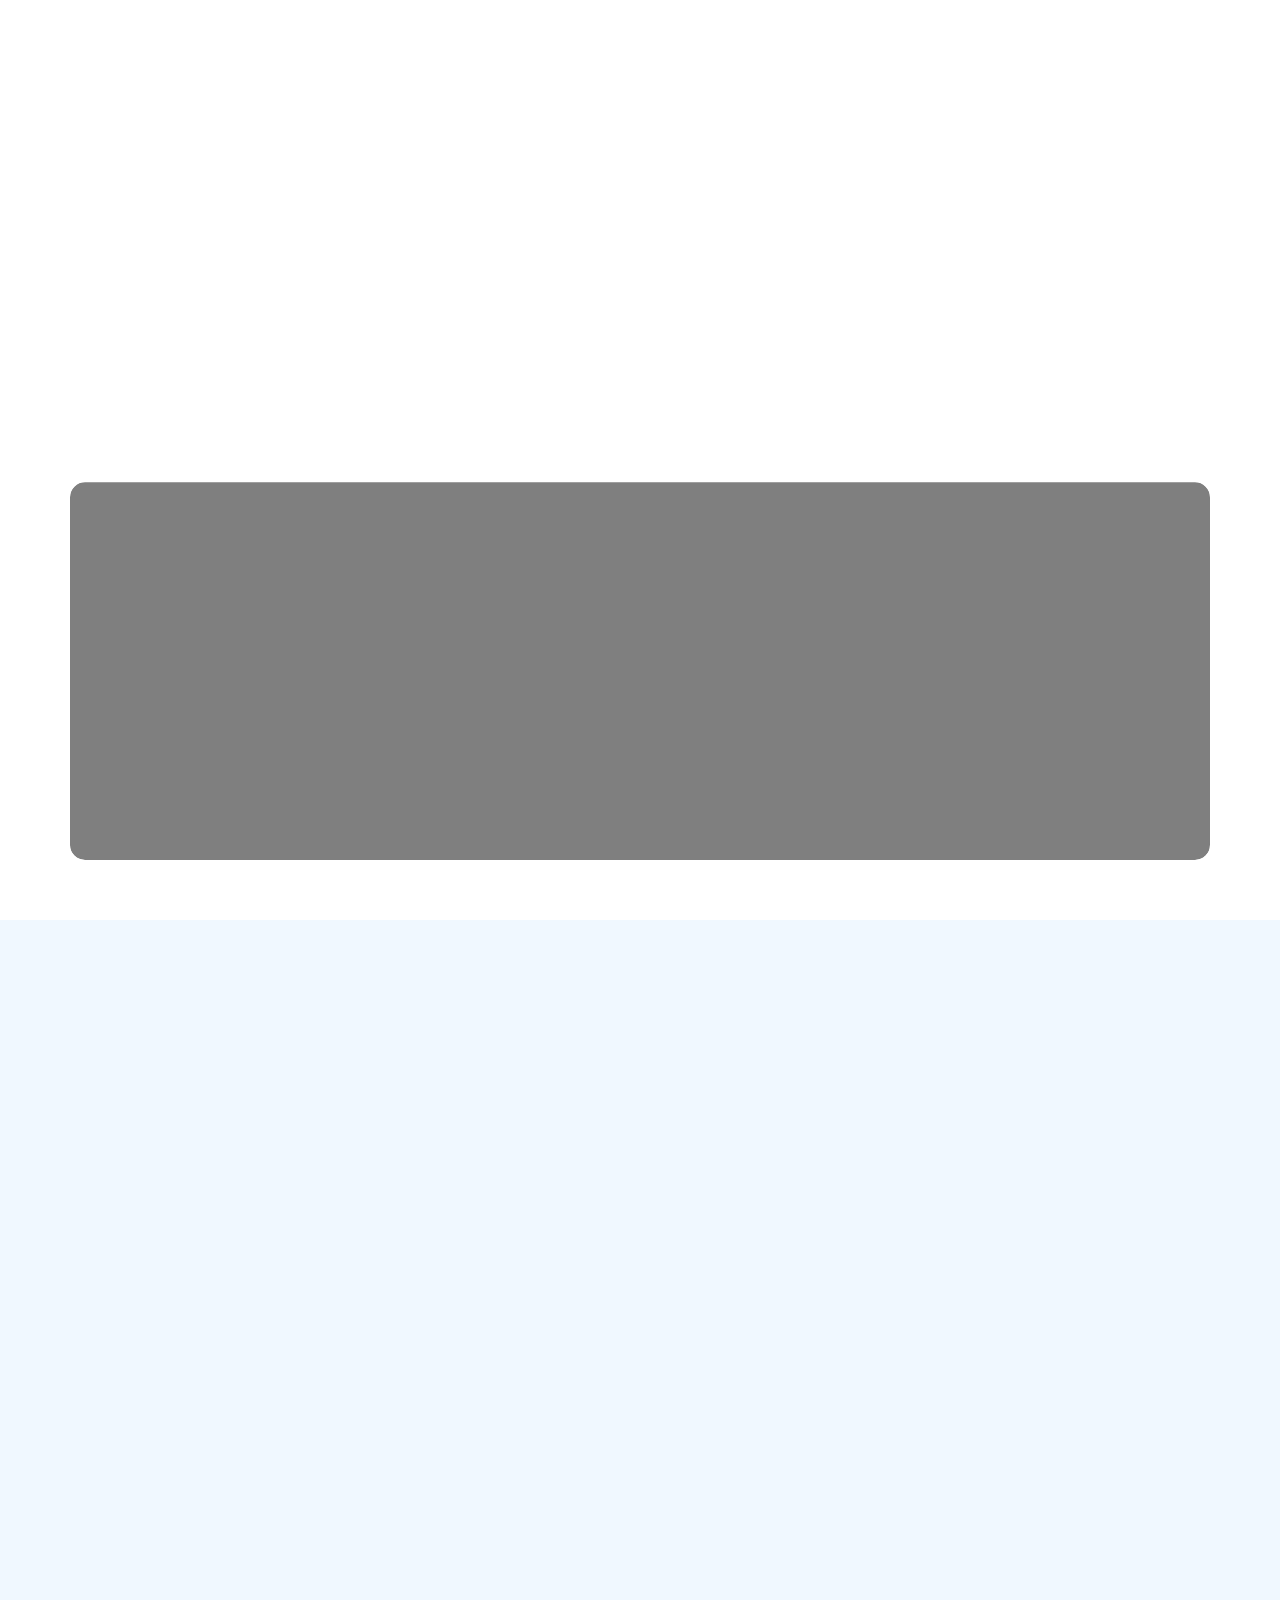
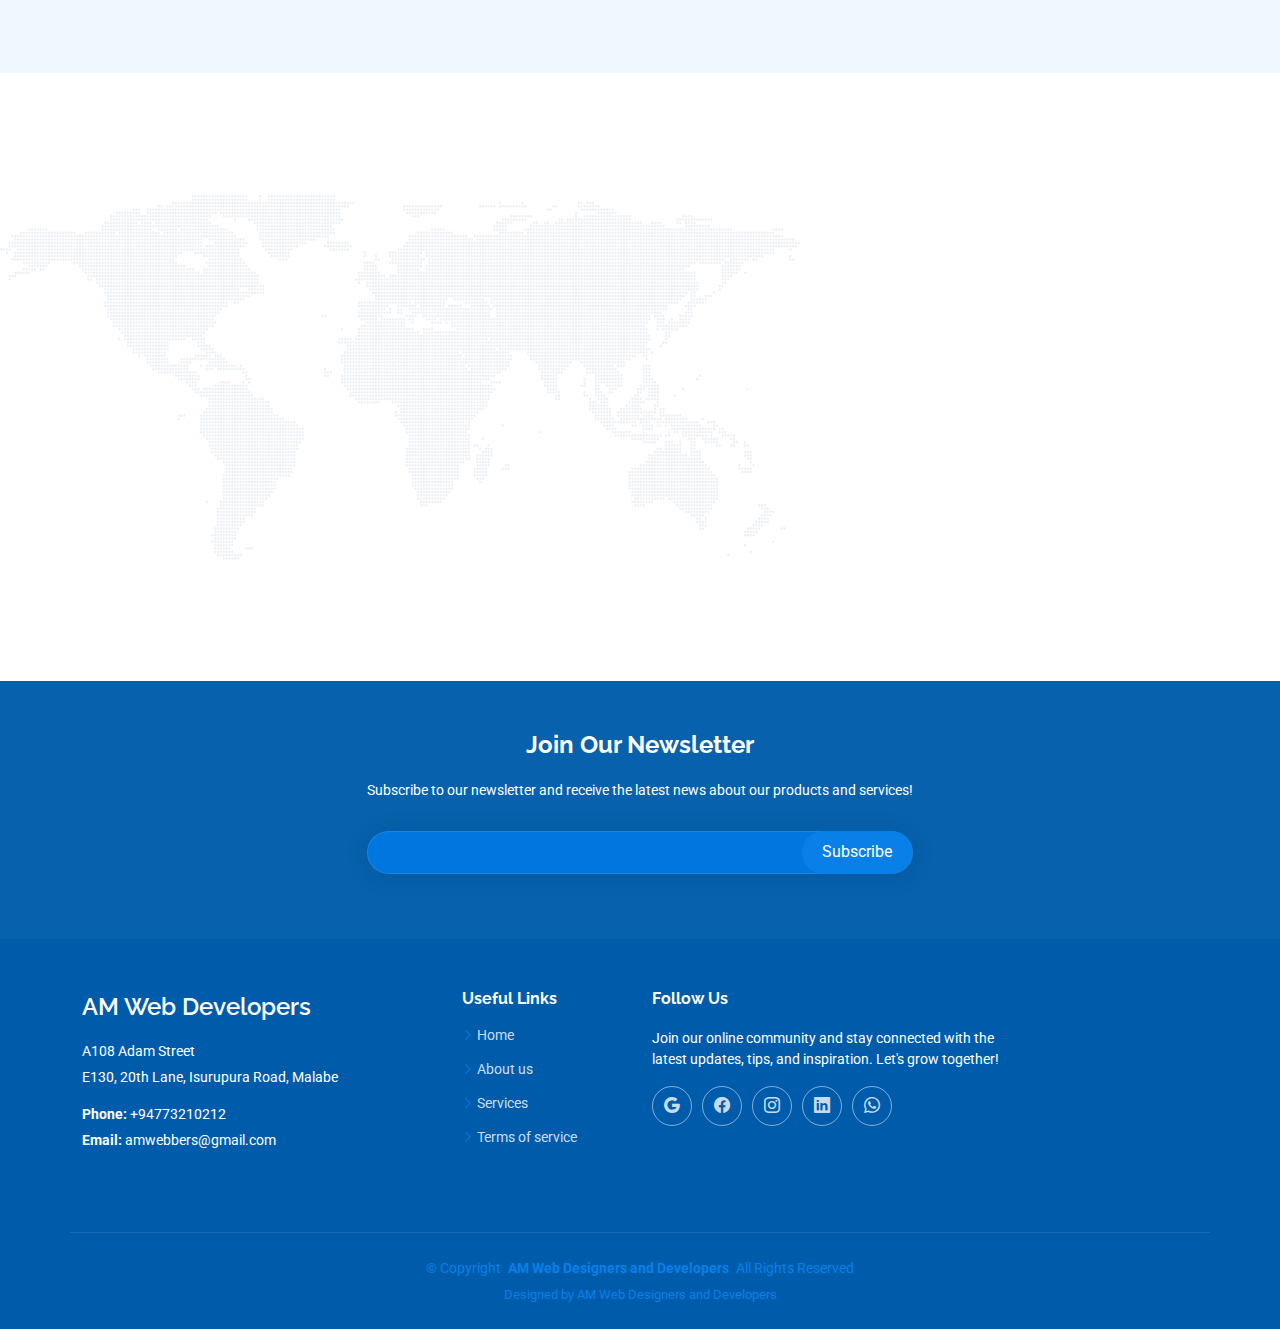
==== commit 9caaa33e: "7 Commit" ====
--- a/AM Web Developers/index.html
+++ b/AM Web Developers/index.html
@@ -46,8 +46,8 @@
           <li><a href="#about">About</a></li>
           <li><a href="#services">Services</a></li>
           <li><a href="seo.html">SEO</a></li>
-          <li><a href="#">Portfolio</a></li>
-          <li><a href="#">Blog</a></li>
+          <li><a href="portfolio-details.html">Portfolio</a></li>
+          <li><a href="blog.html">Blog</a></li>
           <!-- <li class="dropdown"><a href="#"><span>Dropdown</span> <i class="bi bi-chevron-down toggle-dropdown"></i></a>
             <ul>
               <li><a href="#">Dropdown 1</a></li>
